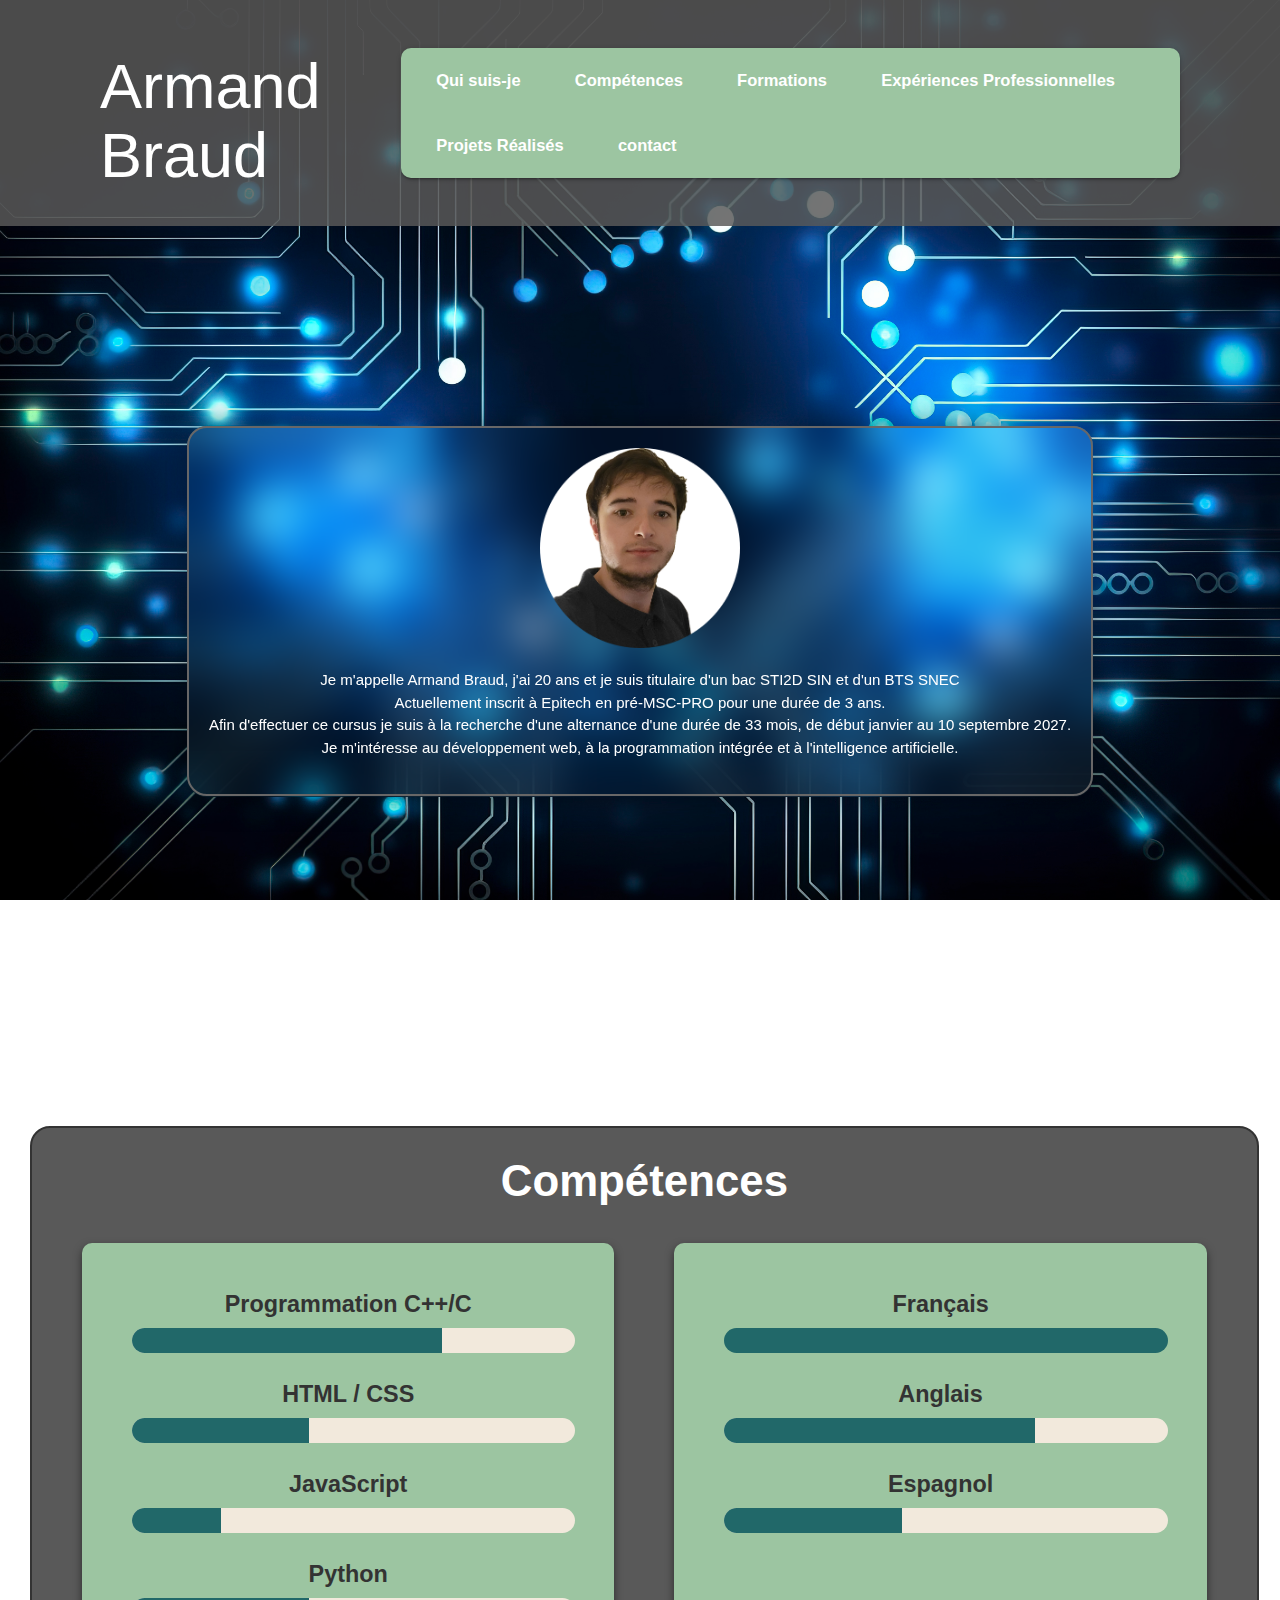
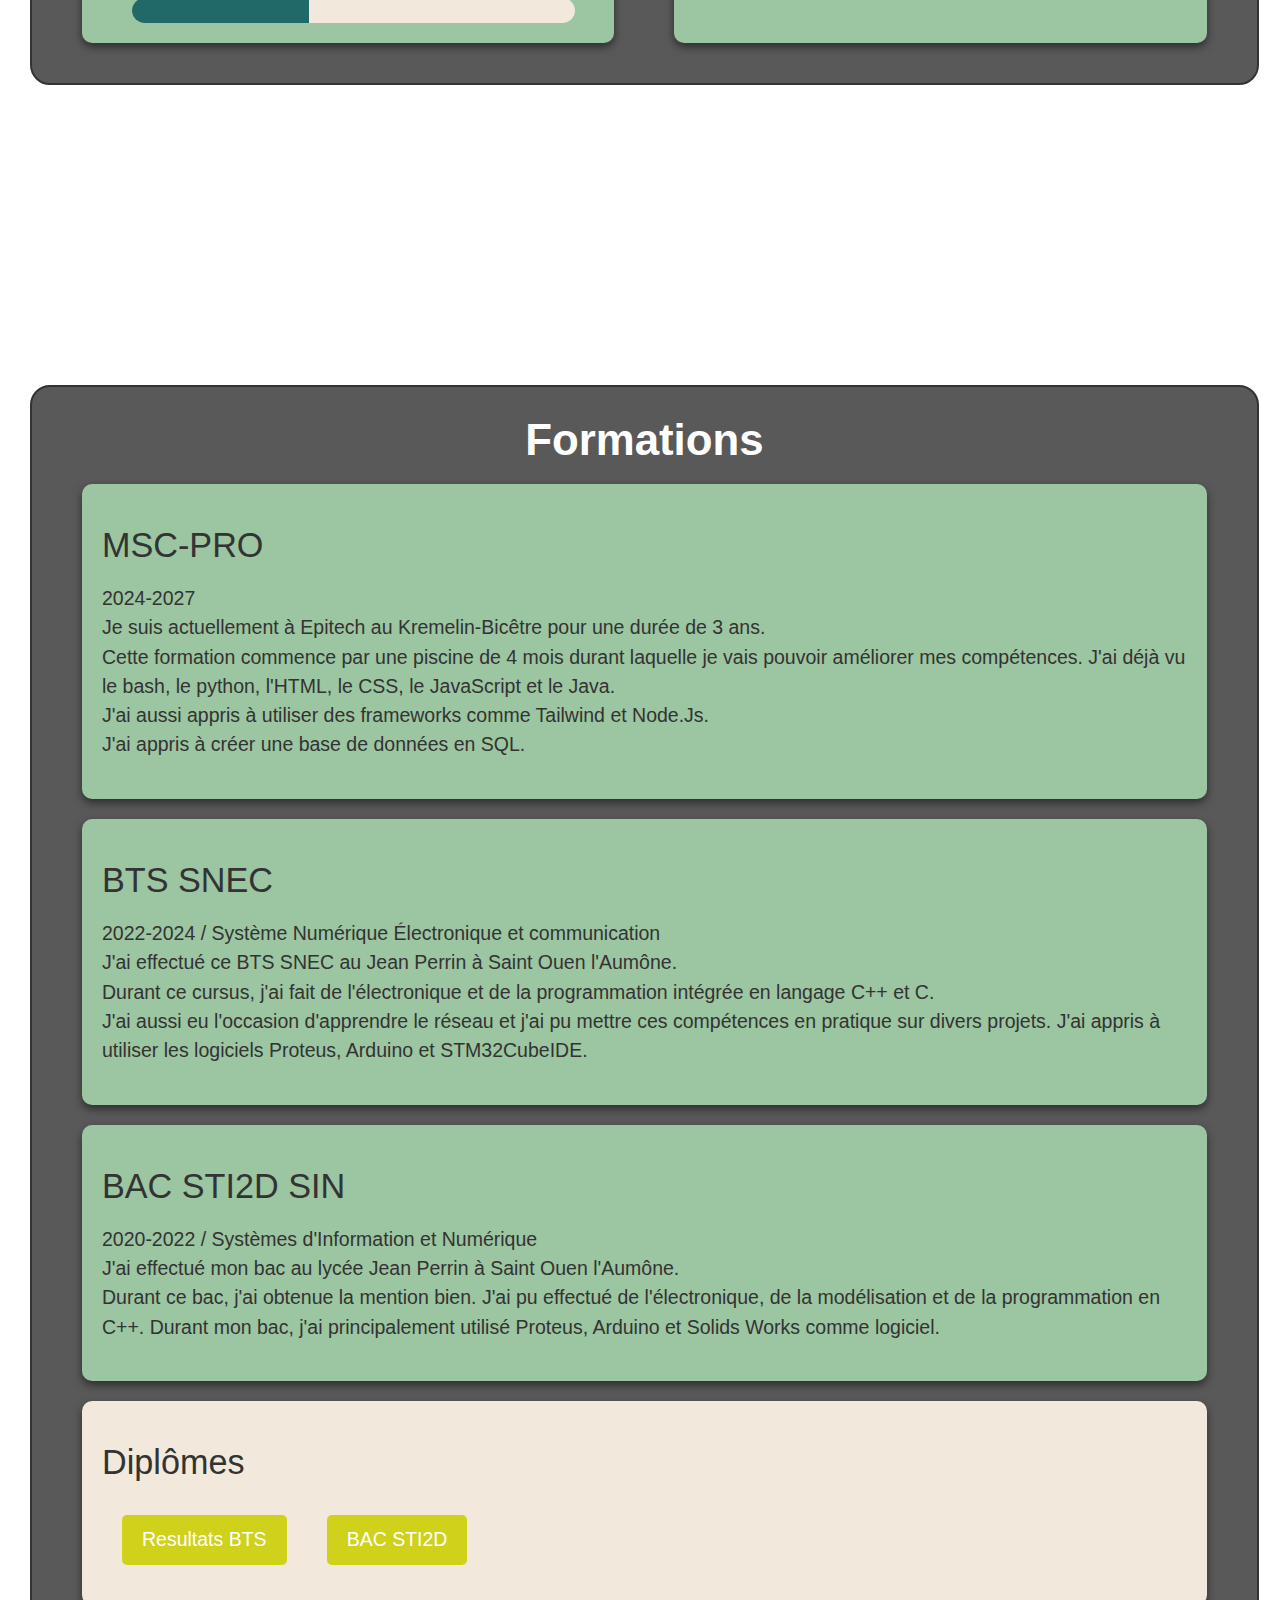
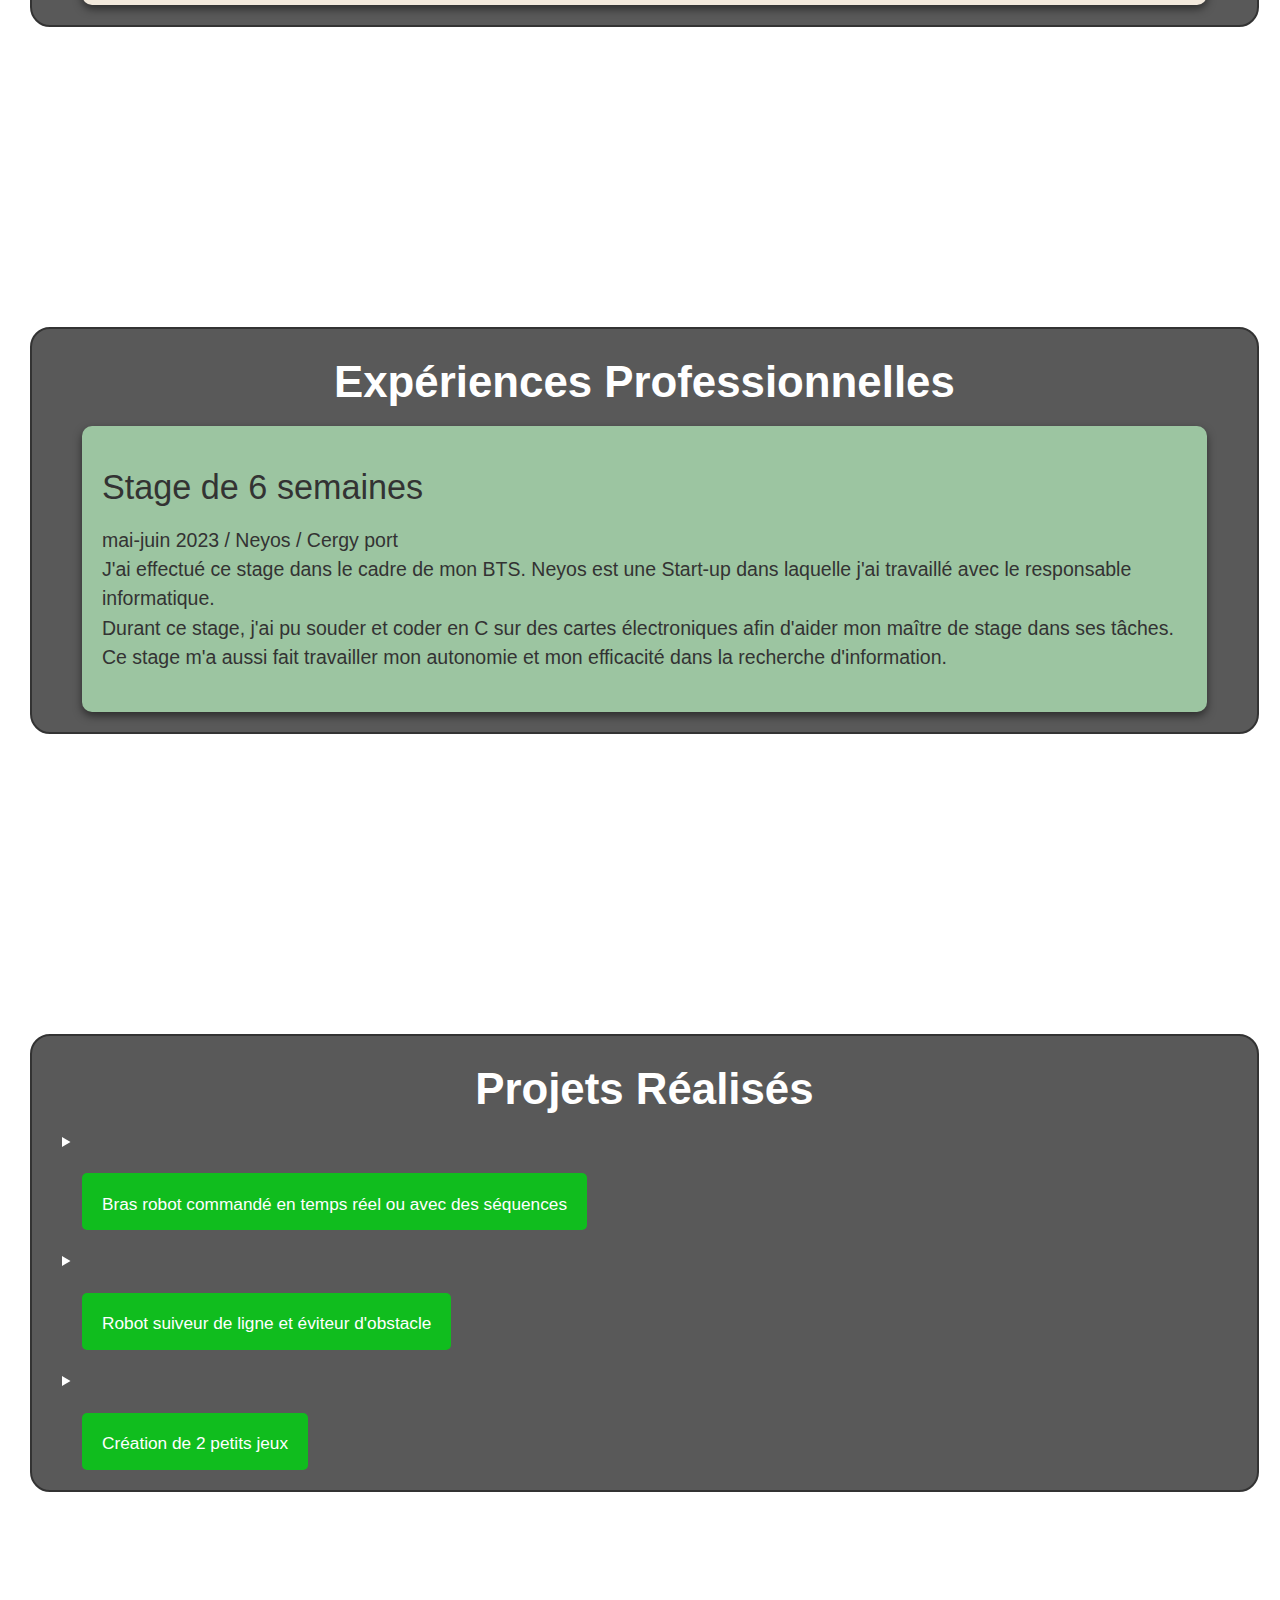
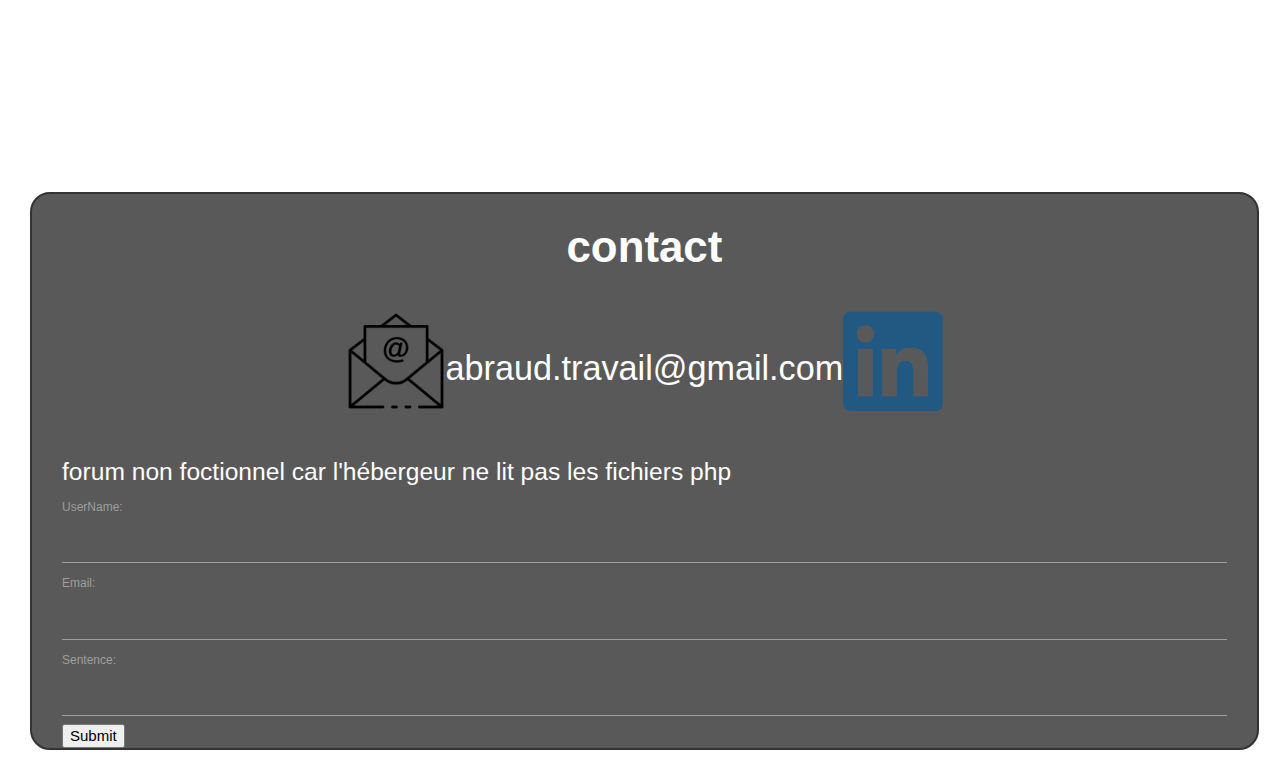
==== index.html @ 8d09377d "Update index.html" ====
<!DOCTYPE html>
<html lang="fr">

<head>
    <meta charset="UTF-8">
    <meta name="viewport" content="width=device-width, initial-scale=1.0">
    <title>Ma Page</title>
    <link rel="stylesheet" href="style.css">
    <!-- Inclure Materialize CSS dans le head -->
    <link rel="stylesheet" href="https://cdnjs.cloudflare.com/ajax/libs/materialize/1.0.0/css/materialize.min.css">
    <script src="https://code.jquery.com/jquery-3.6.0.min.js"></script>
</head>


<body>
    <input type="checkbox" id="trigger">

    <header>
        <div class="header-content">
            <h1 data-text="prénom" class="prenom">Armand Braud</h1>
            <nav class="navigation">
                <a href="#Qui-Suis-Je">Qui suis-je<span></span></a>
                <a href="#competences">Compétences<span></span></a>
                <a href="#formation">Formations<span></span></a>
                <a href="#experience">Expériences Professionnelles<span></span></a>
                <a href="#projets">Projets Réalisés<span></span></a>
                <a href="#Contact">contact<span></span></a>
            </nav>
        </div>
    </header>


    <section class="center">
        <div class="box center" id="Qui-Suis-Je">
            <img src="images/imageMoi.png" id="imageMoi" alt="Photo">
            <p>
                Je m'appelle Armand Braud, j'ai 20 ans et je suis titulaire d'un bac STI2D SIN et d'un BTS SNEC</br>
                Actuellement inscrit à Epitech en pré-MSC-PRO pour une durée de 3 ans.</br>
                Afin d'effectuer ce cursus je suis à la recherche d'une alternance d'une durée de 33 mois, de début janvier au 10 septembre 2027.</br>
                Je m'intéresse au développement web, à la programmation intégrée et à l'intelligence artificielle.</br>
            </p>
        </div>
    </section>
    <div class="box_comp">
        <h3 id="competences">Compétences</h3>
        <section class="skills-grid2">
            <div class="skill-item">
                <div class="skill">
                    <h3>Programmation C++/C</h3>
                    <div class="skill-bar">
                        <div class="skill-progress" style="width: 70%;"></div>
                    </div>
                </div>

                <div class="skill">
                    <h3>HTML / CSS</h3>
                    <div class="skill-bar">
                        <div class="skill-progress" style="width: 40%;"></div>
                    </div>
                </div>
                <div class="skill">
                    <h3>JavaScript</h3>
                    <div class="skill-bar">
                        <div class="skill-progress" style="width: 20%;"></div>
                    </div>
                </div>
                <div class="skill">
                    <h3>Python</h3>
                    <div class="skill-bar">
                        <div class="skill-progress" style="width: 40%;"></div>
                    </div>
                </div>
            </div>
            <div class="skill-item">
                <div class="skill">
                    <h3>Français</h3>
                    <div class="skill-bar">
                        <div class="skill-progress" style="width: 100%;"></div>
                    </div>
                </div>

                <div class="skill">
                    <h3>Anglais</h3>
                    <div class="skill-bar">
                        <div class="skill-progress" style="width: 70%;"></div>
                    </div>
                </div>
                <div class="skill">
                    <h3>Espagnol</h3>
                    <div class="skill-bar">
                        <div class="skill-progress" style="width: 40%;"></div>
                    </div>
                </div>
            </div>
        </section>

    </div>

    <section class="box_comp" id="formation">
        <h3>Formations</h3>
        <div class="skill-item">
            <h4>MSC-PRO</h4>
            <p>
                2024-2027<br>
                Je suis actuellement à Epitech au Kremelin-Bicêtre pour une durée de 3 ans.<br>
                Cette formation commence par une piscine de 4 mois durant laquelle je vais pouvoir améliorer mes
                compétences. J'ai déjà vu le bash, le python, l'HTML, le CSS, le JavaScript et le Java.<br>
                J'ai aussi appris à utiliser des frameworks comme Tailwind et Node.Js.<br>
                J'ai appris à créer une base de données en SQL.
            </p>

        </div>
        <div class="skill-item">
            <h4>BTS SNEC</h4>
            <p>
                2022-2024 / Système Numérique Électronique et communication<br>
                J'ai effectué ce BTS SNEC au Jean Perrin à Saint Ouen l'Aumône.<br>
                Durant ce cursus, j'ai fait de l'électronique et de la programmation intégrée en langage C++ et C.<br>
                J'ai aussi eu l'occasion d'apprendre le réseau et j'ai pu mettre ces compétences en pratique sur divers projets.
                J'ai appris à utiliser les logiciels Proteus, Arduino et STM32CubeIDE.
            </p>

        </div>
        <div class="skill-item">
            <h4>BAC STI2D SIN</h4>
            <p>
                2020-2022 / Systèmes d'Information et Numérique<br>
                J'ai effectué mon bac au lycée Jean Perrin à Saint Ouen l'Aumône.<br>
                Durant ce bac, j'ai obtenue la mention bien. J'ai pu effectué de l'électronique, de la modélisation et
                de la programmation en C++. Durant mon bac, j'ai principalement utilisé Proteus, Arduino et Solids Works
                comme logiciel.

        </div>
        <div class="diplomes">
            <h4>Diplômes</h4>
            <div class="dipl">
                <div class="bottom">
                    <a href="PDF/Resultats_BTS_SNEC.pdf" target="_blank" class="result-button">Resultats BTS</a>
                </div>
                <div class="bottom">
                    <a href="PDF/Bac_resultat.pdf" target="_blank" class="result-button">BAC STI2D</a>
                </div>
            </div>

        </div>


    </section> 

    <section class="box_comp" id="experience">
        <h3>Expériences Professionnelles</h3>
        <div class="skill-item">
            <h4>Stage de 6 semaines</h4>
            <p>
                mai-juin 2023 / Neyos / Cergy port<br>
                J'ai effectué ce stage dans le cadre de mon BTS. Neyos est une Start-up dans laquelle j'ai travaillé avec le responsable informatique.<br>
                Durant ce stage, j'ai pu souder et coder en C sur des cartes électroniques afin d'aider mon maître de stage dans ses tâches.<br>
                Ce stage m'a aussi fait travailler mon autonomie et mon efficacité dans la recherche d'information.
            </p>
        </div>
    </section>    
    <section class="box_comp" id="projets">
        <h3>Projets Réalisés</h3>
            <details>
                <summary><div class="bottom2"><a><h6>Bras robot commandé en temps réel ou avec des séquences</h6></a></div></summary>
                <div class="projet-item center">
                    <p>
                    <h4>Ce projet projets de groupe consiste à créer chacun sa carte électronique puis de les assembler afin de commander un bras robot</h4>
                    
                        76 Jours / Projet de Fin de BTS / Lycée jean perrin / BTS SNEC<br>
                        Ce projet m'a permis de travailler sur mon travail d'équipe, mon organisation mais aussi sur la manière de chercher des informations.<br>
                        Grâce à ce projet, j'ai pu mettre à l'épreuve et m'améliorer dans mes compétences techniques et théoriques comme l'électronique et la programmation. <br>
                        Ce projet a entièrement été codé en C++ sur une carte électronique de notre création.<br>
                        Réalisé ce bras robot m'a aussi permis d'améliorer mes compétences en relation client grâce à nos professeurs qui interprétaient le rôle de client et nous fournissaient de vraies contrainte ce qui a nécessité la création de multiples diagrammes SYSML. <br>
                    </p>
                    <div class="slider-container">
                        <div class="menu">
                            <label for="slide-dot-1"></label>
                            <label for="slide-dot-2"></label>
                            <label for="slide-dot-3"></label>
                            <label for="slide-dot-4"></label>
                            <label for="slide-dot-5"></label>
                        </div>
            
                        <input class="slide-input" id="slide-dot-1" type="radio" name="slides" checked>
                        <img class="slide-img" src="images/ProjetFinBTS/FaceCarte.png">
            
                        <input class="slide-input" id="slide-dot-2" type="radio" name="slides">
                        <img class="slide-img" src="images/ProjetFinBTS/PileCarte.png">
            
                        <input class="slide-input" id="slide-dot-3" type="radio" name="slides">
                        <img class="slide-img" src="images/ProjetFinBTS/Proteus.png">

                        <input class="slide-input" id="slide-dot-4" type="radio" name="slides">
                        <img class="slide-img" src="images/ProjetFinBTS/Typon.png">

                        <input class="slide-input" id="slide-dot-5" type="radio" name="slides">
                        <video class="slide-img" src="images/ProjetFinBTS/Test_Carte.mp4" controls muted></video>
            
                    </div>

                </div>
            </details>
            <details>
            <summary><div class="bottom2"><a><h6>Robot suiveur de ligne et éviteur d'obstacle</h6></a></div></summary>
            <div class="projet-item center">
                <p>
                    <h4>Ce projet consiste à gérer des moteurs, capteurs de luminosités et capteurs à ultrasons à deux afin de faire se déplacer un robot </h4>                  
                        4 semaines / Projet de STI2D / Lycée jean perrin / BAC STI2D<br>
                       Grâce à ce projet, j'ai appris à chercher des documentations techniques et j'ai pu développer mes compétences en langage C
                    </p>
                    <video src="images/ProjetLycée/projetSTI2D.mp4" controls muted></video>
            </div>
            </details>
            <details>
                <summary><div class="bottom2"><a><h6>Création de 2 petits jeux</h6></a></div></summary>
                <div class="projet-item center">
                    <p>Dans le cadre du projet fusion, activité optionnelle à laquelle je me suis inscrit pendant 2 années, j'ai créé 2 petits jeux avec des amis sur le moteur construct 3</p> 
                    <img src="images/ProjetFusion/Chimerique.png">
                    <img src="images/ProjetFusion/SlimeDungeon.png">
                </div>
            </details>
    </section>
    <section class="box_comp" id="contact">
        <h3>contact</h3>
        <div class="contact">
            <a href="mailto:abraud.travail@gmail.com" class="image-link">
                <img src="images/mail.png">
            </a>
            <h4>abraud.travail@gmail.com</h4>
            <a href="https://www.linkedin.com/in/armand-braud-5a8385273/?trk=opento_sprofile_goalscard" target="_blank"
                class="image-link">
                <img src="images/linkedin.png">
            </a>
        </div>
        <h5>forum non foctionnel car l'hébergeur ne lit pas les fichiers php</h5>
        <form action="index.html" method="post">
            <label>UserName: <input type="text" required /></label><br />
            <label>Email: <input type="email" required /></label><br />
            <label>Sentence: <input type="text" size="50" required /></label><br />
            <button type="submit">Submit</button>

            <div class="forum"></div>
        </form>
        <script>function postData(formattedFormData){
    
            fetch('index.php?page=MemberConnect',
                {
                    headers: {
                        'Accept': 'application/json',
                        'Content-Type': 'application/json'
                    },
                    method: 'POST',
                     
                    body: JSON.stringify(formattedFormData)
                }
            )
            .then(function(res) {
                if (res.ok) {
                  return res.json();
                }
                else{
                    console.error(res);
                }
              })
              .then(function(value) {
                  console.log(value);
              });
             
        }
        </script>
</body>
---- style.css ----
body {
    background-image: url("images/background.jpg");
    background-size: cover;
    background-position: center;
    background-attachment: fixed;
}   


header {
    color: #fff;
    width: 100%;
    height: auto;
    background-color: rgba(89, 89, 89, 0.841);
}

@media screen and (min-width: 1024px) {
    header {
        padding: 10px 100px;
    }

    .header-content {
        display: flex;
        align-items: center;
        width: 100%;
        justify-content: space-between;
    }
}

@media screen and (max-width: 1024px) {
    header {
        padding: 10px 5px;
        text-align: center;
    }

    .header-content {
        width: 100%;
        justify-content: space-between;
    }

}

.navigation {
    margin-left: auto;
    width: auto;
    background-color: #9CC5A1;
    border-radius: 10px;
    padding-right: 20px;
    height: auto;
}

.navigation a {
    position: relative;
    font-size: 1.1em;
    color: #fff;
    font-weight: 600;
    text-decoration: none;
    margin-left: 20px;
    padding: 6px 15px;
    transition: .5s;
    z-index: 2;
}

.navigation a:hover {
    color: #333;
}

.navigation a span {
    position: absolute;
    top: 0;
    left: 0;
    width: 100%;
    height: 100%;
    background: #fff;
    border-radius: 30px;
    z-index: -1;
    transform: scale(0);
    opacity: 0;
    transition: .5s;
}

.navigation a:hover span {
    transform: scale(1);
    opacity: 1;
}

#imageMoi {
    width: 200px;
    height: auto;
}

@media screen and (min-width: 727px) {

    .box {
        display: flex;
        border: 2px #686767 solid;
        padding: 20px;
        margin: 30px;
        margin-top: 200px;
        border-radius: 20px;
        width: auto;
        color: #fff;
        display: inline-block;
        backdrop-filter: blur(20px);
        box-shadow: 0 0 30px rgba(0, 0, 0, .5);
    }

    .box img {
        align-items: center;
        position: relative;
    }

    .box_comp {
        color: #fff;
        width: 96%;
        border: 2px #333 solid;
        margin: 30px;
        padding-left: 30px;
        padding-right: 30px;
        border-radius: 20px;
        background-color: #595959;
        margin-top: 300px;
    }

}

@media screen and (max-width: 727px) {
    .box {
        display: flex;
        border: 2px #686767 solid;
        padding: 20px;
        margin: 30px;
        border-radius: 20px;
        width: auto;
        color: #fff;
        display: inline-block;
        backdrop-filter: blur(20px);
        box-shadow: 0 0 30px rgba(0, 0, 0, .5);
    }

    .box img {
        align-items: center;
        justify-content: center;
    }

    .box_comp {
        color: #fff;
        width: 100%;
        border: 2px #333 solid;
        border-radius: 20px;
        background-color: #595959;
        margin-top: 300px;
    }

}




.box_comp h3 {
    justify-content: center;
    text-align: center;
    font-weight: bold;

}



.skill h3 {
    margin-bottom: 10px;
    font-size: 1.2em;
    color: #333;
    font-weight: bold;
}

.skill-bar {
    background: #F2E9DC;
    border-radius: 25px;
    overflow: hidden;
    height: 25px;
    width: 90%;
    margin-left: 30px;
    margin-right: 30px;
}

.skill-progress {
    height: 100%;
    background: #216869;
    width: 0;
    line-height: 25px;
    text-align: center;
    transition: width 1s ease-in-out;
}

@media screen and (min-width: 727px) {
    .skills-grid2 {
        display: grid;
        grid-template-columns: 1fr 1fr;
    }

}


.skills-grid2 {
    gap: 20px;
    margin-bottom: 20px;
}


.skill-item {
    background-color: #9CC5A1;
    color: #333;
    padding: 20px;
    border-radius: 10px;
    box-shadow: 0 4px 8px rgba(0, 0, 0, 0.5);
    margin: 20px;
    font-size: 1.3em;
}

@media screen and (max-width: 727) {
    .skills-grid {
        grid-template-columns: 1fr;
    }
}

.diplomes {
    background-color: #F2E9DC;
    color: #333;
    padding: 20px;
    border-radius: 10px;
    box-shadow: 0 4px 8px rgba(0, 0, 0, 0.5);
    margin: 20px;
    font-size: 1.3em;
}

.dipl {
    display: flex;
    flex-wrap: wrap;
}

.bottom a {
    display: inline-block;
    margin: 20px;
    padding: 10px 20px;
    background-color: #CFD11A;
    color: #fff;
    text-decoration: none;
    border-radius: 5px;
    transition: background-color 0.3s ease;
}

.bottom a:hover {
    background-color: #1e5ab6;
}

.bottom2 a {
    display: inline-block;
    margin: 20px;
    padding: 10px 20px;
    background-color: #10bd1e;
    color: #fff;
    text-decoration: none;
    border-radius: 5px;
    transition: background-color 0.3s ease;
}

.bottom2 a:hover {
    background-color: #093a13;
}

img {
    max-width: 100%;
}
@media screen and (max-width: 768px) {
    .skills-grid {
        grid-template-columns: 1fr;
    }
}

.slider-container {
    max-width: 800px;
    position: relative;
    margin: auto;
    height: 800px;
    overflow: hidden;
}
.menu {
    position: absolute;
    left: 0;
    z-index: 11;
    width: 100%;
    bottom: 0;
    text-align: center;
}
.menu label {
    cursor: pointer;
    display: inline-block;
    width: 10px;
    height: 10px;
    background: #ccc;
    border-radius: 50px;
    margin: 0 0.2em 1em;
}
.menu label:hover,.menu label:focus {
    background: #1c87c9;
}
.slide-input{
    opacity: 0;
}
.slide-img {    
    height: 80%;
    width: auto;
    position: absolute;
    top: 0;
    left: 100%;
    z-index: 10;
    transition: left 0s 0.75s;
}
[id^="slide"]:checked + .slide-img {
    left: 0;
    z-index: 100;
    transition: left 0.65s ease-out;
}


.projet-item {
    background-image: url("images/background1.png");
    background-size: cover;
    background-position: center;
    background-attachment: fixed;
    color: #333;
    padding: 20px;
    border-radius: 10px;
    box-shadow: 0 4px 8px rgba(0, 0, 0, 0.5);
    margin: 20px;
    font-size: 1.3em;
}
.projet-item p{
    color: #fff;
    margin-right: auto;
    background-color: #10bd1e;
    border-radius: 20px;
    padding: 5px;
}
.contact {
    align-items: center;
    justify-content: center;
    display: flex;
    padding: 20px;
    margin: 20px;
}
.contact img{
    width: 100px;
    height: 100px;
}
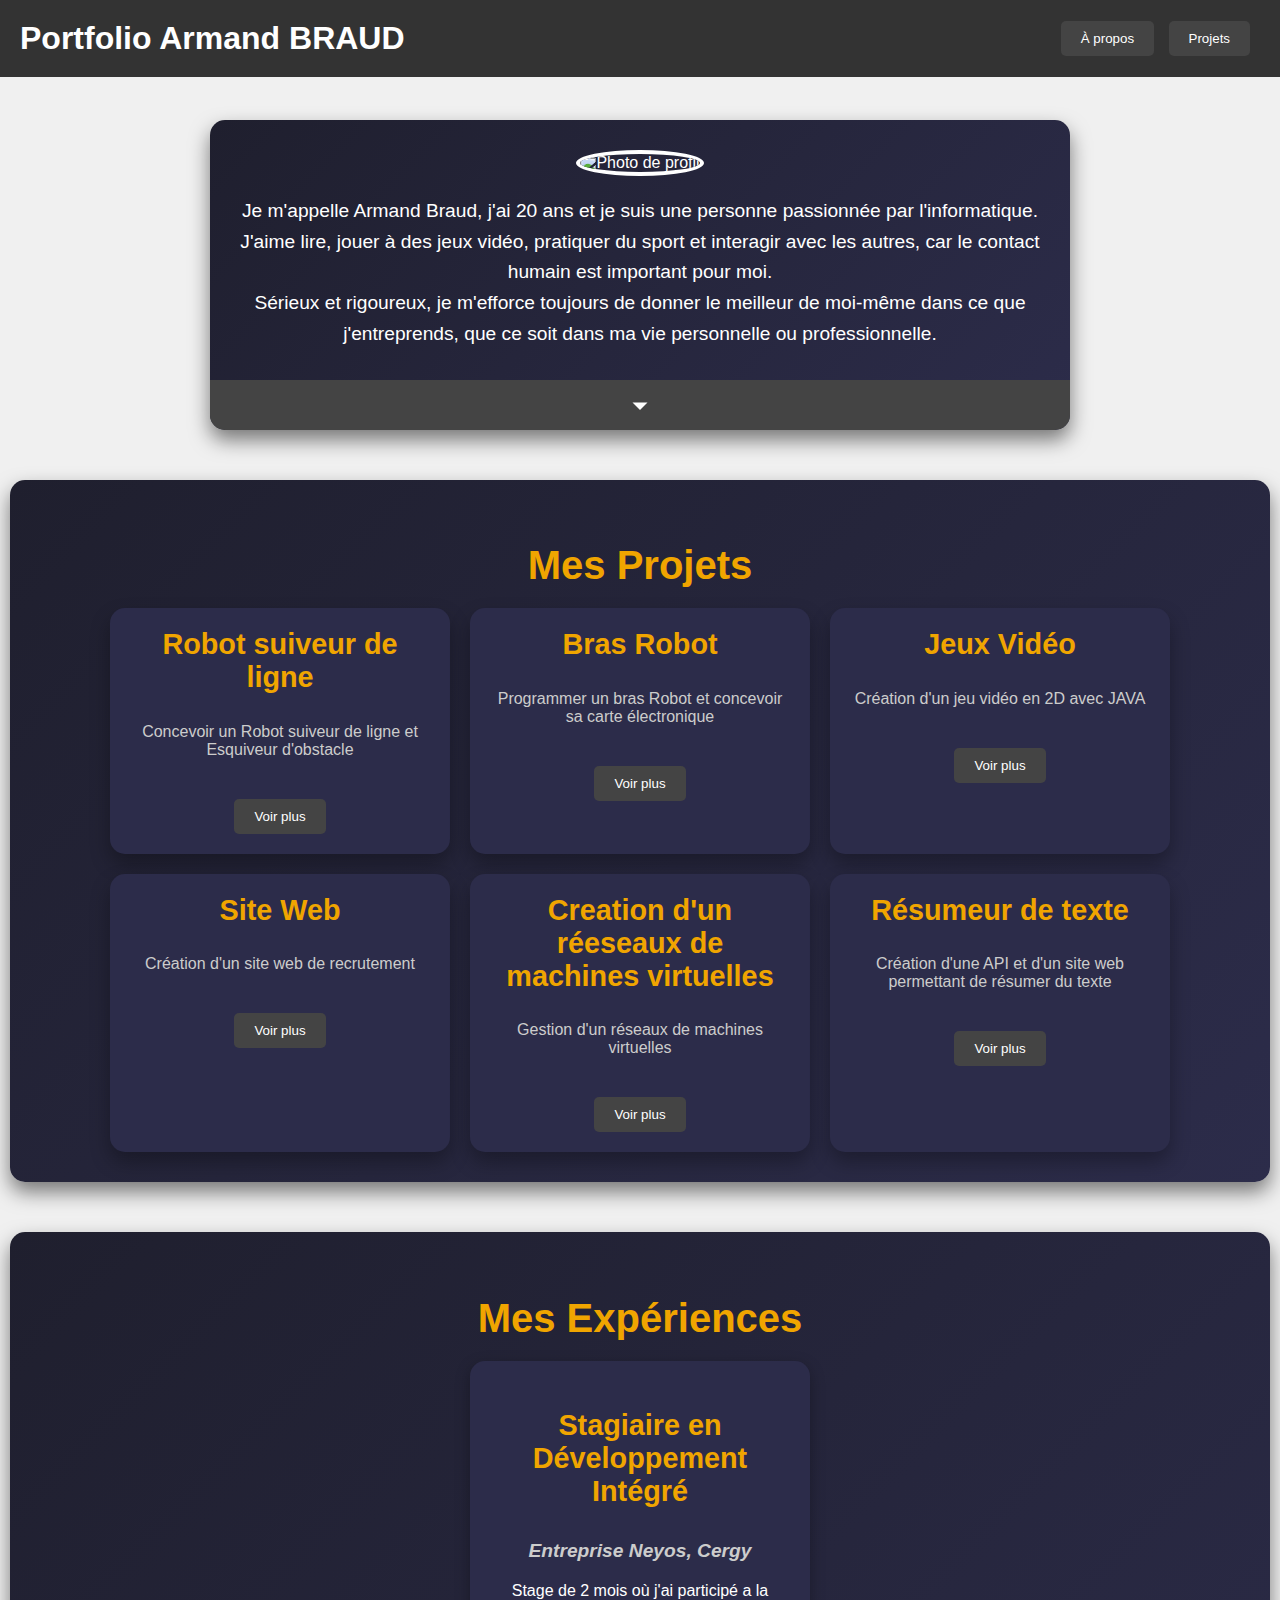
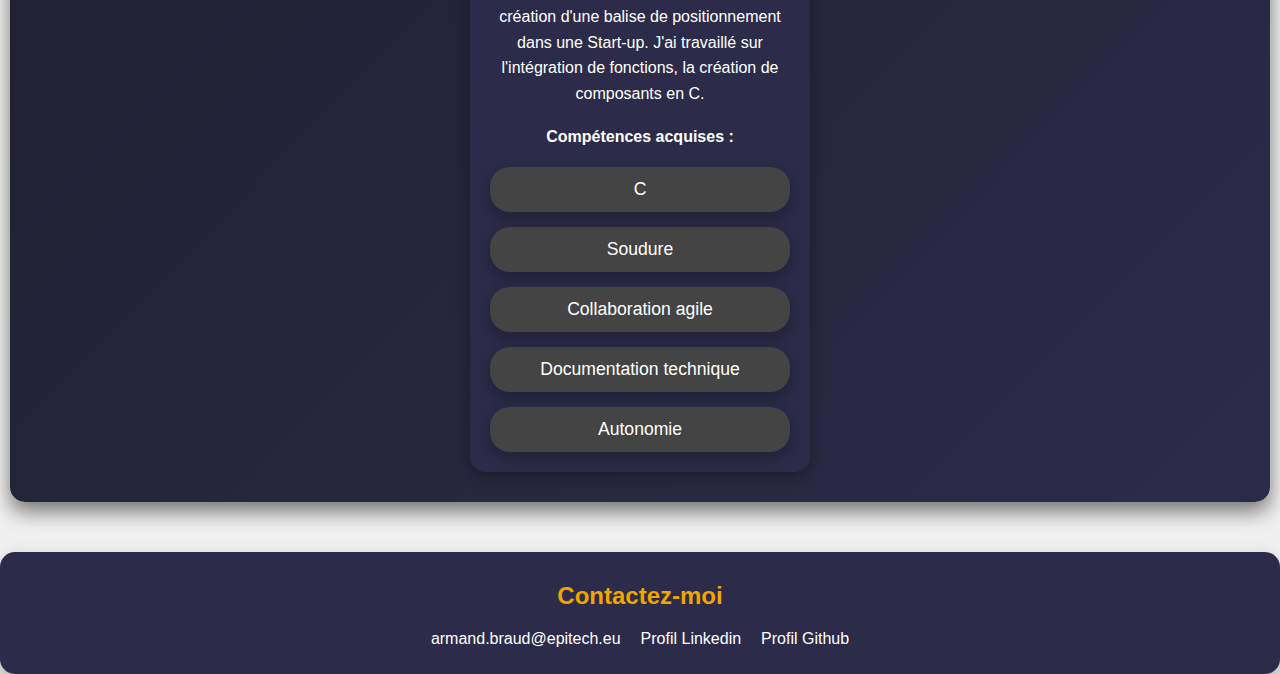
==== commit dbb015ac: "modif" ====
--- a/index.html
+++ b/index.html
@@ -4,269 +4,411 @@
 <head>
     <meta charset="UTF-8">
     <meta name="viewport" content="width=device-width, initial-scale=1.0">
-    <title>Ma Page</title>
+    <title>Mon Portfolio</title>
     <link rel="stylesheet" href="style.css">
-    <!-- Inclure Materialize CSS dans le head -->
-    <link rel="stylesheet" href="https://cdnjs.cloudflare.com/ajax/libs/materialize/1.0.0/css/materialize.min.css">
-    <script src="https://code.jquery.com/jquery-3.6.0.min.js"></script>
+    <script src="script.js"></script>
 </head>
 
-
 <body>
-    <input type="checkbox" id="trigger">
-
     <header>
-        <div class="header-content">
-            <h1 data-text="prénom" class="prenom">Armand Braud</h1>
-            <nav class="navigation">
-                <a href="#Qui-Suis-Je">Qui suis-je<span></span></a>
-                <a href="#competences">Compétences<span></span></a>
-                <a href="#formation">Formations<span></span></a>
-                <a href="#experience">Expériences Professionnelles<span></span></a>
-                <a href="#projets">Projets Réalisés<span></span></a>
-                <a href="#Contact">contact<span></span></a>
-            </nav>
+        <h1>Portfolio Armand BRAUD</h1>
+        <div class="buttonbar">
+            <button id="A_Propos">À propos</button>
+            <a href="#section-projets"><button id="Projets">Projets</button></a>
         </div>
     </header>
 
-
-    <section class="center">
-        <div class="box center" id="Qui-Suis-Je">
-            <img src="images/imageMoi.png" id="imageMoi" alt="Photo">
+    <!-- Section À propos -->
+    <section id="section-a-propos" class="A_Propos">
+        <div class="container">
+            <img src="Images/profil.png" alt="Photo de profil" class="profile-picture">
             <p>
-                Je m'appelle Armand Braud, j'ai 20 ans et je suis titulaire d'un bac STI2D SIN et d'un BTS SNEC</br>
-                Actuellement inscrit à Epitech en pré-MSC-PRO pour une durée de 3 ans.</br>
-                Afin d'effectuer ce cursus je suis à la recherche d'une alternance d'une durée de 33 mois, de début janvier au 10 septembre 2027.</br>
-                Je m'intéresse au développement web, à la programmation intégrée et à l'intelligence artificielle.</br>
+                Je m'appelle Armand Braud, j'ai 20 ans et je suis une personne passionnée par l'informatique. <br>
+                J'aime lire, jouer à des jeux vidéo, pratiquer du sport et interagir avec les autres, car le contact
+                humain est important pour moi. <br>
+                Sérieux et rigoureux, je m'efforce toujours de donner le meilleur de moi-même dans ce que j'entreprends,
+                que ce soit dans ma vie personnelle ou professionnelle.
             </p>
         </div>
+
+        <!-- Flèche pour dérouler les formations -->
+        <button class="arrow-button">
+            <!-- Flèche vers le bas -->
+            <svg class="arrow-icon" xmlns="http://www.w3.org/2000/svg" viewBox="0 0 24 24" width="24" height="24">
+                <path d="M12 16l-6-6h12z" />
+            </svg>
+        </button>
+
+        <!-- Section des formations (initialement cachée) -->
+        <!-- Section des formations -->
+        <div class="formations">
+            <div class="formation-item">
+                <h3>Bac STI2D SIN</h3>
+                <h5>Lycée Jean Perrin, Saint-Ouen-l'Aumône</h5>
+                <p>
+                    Lors de cette formation, j'ai découvert l'univers de l'informatique en me spécialisant dans les
+                    systèmes numériques.
+                    Ce cursus m'a initié aux bases de l'électronique, de la modélisation 3D, et à la programmation de
+                    cartes électroniques.
+                    J'ai également appris à analyser des documents techniques et à concevoir des projets en justifiant
+                    mes choix à l'aide de documents clairs et structurés.
+                </p>
+                <h4>Compétences acquises</h4>
+                <ul class="competences-list">
+                    <li>C++</li>
+                    <li>Python</li>
+                    <li>Diagrammes SYSML</li>
+                    <li>Électronique</li>
+                    <li>Modélisation 3D</li>
+                    <li>Autonomie</li>
+                    <li>Esprit d'équipe</li>
+                    <li>Communication</li>
+                </ul>
+            </div>
+            <div class="formation-item">
+                <h3>BTS SNEC</h3>
+                <h5>Lycée Jean Perrin, Saint-Ouen-l'Aumône</h5>
+                <p>
+                    Pendant ce BTS, j'ai approfondi mes compétences en informatique et en électronique. J'ai travaillé
+                    sur plusieurs projets d'équipe,
+                    me permettant de développer ma capacité à collaborer et à résoudre des problèmes complexes. J'ai
+                    également perfectionné mes connaissances en réseaux, adressage IP, et systèmes électroniques.
+                </p>
+                <h4>Compétences acquises</h4>
+                <ul class="competences-list">
+                    <li>C++</li>
+                    <li>HTML / CSS</li>
+                    <li>Adressage IP</li>
+                    <li>Réseau</li>
+                    <li>Diagrammes SYSML</li>
+                    <li>Électronique</li>
+                    <li>Travail d'équipe</li>
+                    <li>Autonomie</li>
+                </ul>
+            </div>
+            <div class="formation-item">
+                <h3>Pré-MSC</h3>
+                <h5>EPITECH, Kremlin-Bicêtre</h5>
+                <p>
+                    Actuellement en formation Pré-MSC, je travaille sur des projets pratiques en équipe qui m'exposent à
+                    de multiples langages
+                    de programmation et à des frameworks modernes. Cette formation m'aide à maîtriser les outils
+                    nécessaires pour développer
+                    des solutions complètes et innovantes.
+                </p>
+                <h4>Compétences acquises</h4>
+                <ul class="competences-list">
+                    <li>Python</li>
+                    <li>PHP</li>
+                    <li>HTML / CSS</li>
+                    <li>Tailwind</li>
+                    <li>JavaScript</li>
+                    <li>Node.js</li>
+                    <li>React</li>
+                    <li>Linux / Bash</li>
+                    <li>SQL</li>
+                    <li>Travail d'équipe</li>
+                    <li>Autonomie</li>
+                </ul>
+            </div>
+        </div>
+
     </section>
-    <div class="box_comp">
-        <h3 id="competences">Compétences</h3>
-        <section class="skills-grid2">
-            <div class="skill-item">
-                <div class="skill">
-                    <h3>Programmation C++/C</h3>
-                    <div class="skill-bar">
-                        <div class="skill-progress" style="width: 70%;"></div>
+
+
+    <script>
+        document.getElementById('A_Propos').addEventListener('click', function () {
+            const section = document.getElementById('section-a-propos');
+            const offset = -100; // Décalage en pixels (ajustez selon la hauteur du header)
+            const sectionPosition = section.getBoundingClientRect().top + window.scrollY + offset;
+
+            // Défilement fluide avec le décalage
+            window.scrollTo({
+                top: sectionPosition,
+                behavior: 'smooth'
+            });
+        });
+        // Fonction pour dérouler et afficher la section formations, avec changement de direction de la flèche
+        document.querySelector('.arrow-button').addEventListener('click', function () {
+            const formations = document.querySelector('.formations');
+            const arrowIcon = document.querySelector('.arrow-icon');
+
+            // Ajouter ou retirer la classe 'show' pour afficher ou masquer la section formations
+            formations.classList.toggle('show');
+
+            // Ajouter ou retirer la classe 'rotate' pour faire pivoter la flèche lors du clic
+            arrowIcon.classList.toggle('rotate'); // Tourne la flèche uniquement au clic
+        });
+    </script>
+    <!-- Section Projets -->
+    <section id="section-projets" class="Projets">
+        <h2>Mes Projets</h2>
+        <div class="projets-container">
+            <style>
+                ul {
+                    list-style-type: none;
+                    /* Supprime les points */
+                    padding: 0;
+                    /* Optionnel : enlève les indentations */
+                    margin: 0;
+                    /* Optionnel : enlève les marges */
+                }
+            </style>
+            <!-- Projet 1 -->
+            <div class="projet-card">
+                <h3>Robot suiveur de ligne</h3>
+                <p class="short-description">Concevoir un Robot suiveur de ligne et Esquiveur d'obstacle</p>
+                <div class="full-description">
+                    <p>
+                        Ce robot a été réalisé à 2 durant ma terminale STI2D, il consiste à choisir les capteurs
+                        approprie et à les coder en C++.
+                    </p>
+                    <h4>Compétences acquises</h4>
+                    <ul class="competences-list">
+                        <li>Arduino</li>
+                        <li>C++</li>
+                        <li>Recherche</li>
+                        <li>Câblage</li>
+                    </ul>
+                    <div class="slider" id="slider1">
+                        <div class="slider-container">
+                            <video class="slide" muted autoplay>
+                                <source src="Images/Projet1/1.mp4" type="video/mp4">
+                                Votre navigateur ne supporte pas la balise vidéo.
+                            </video>
+                        </div>
                     </div>
                 </div>
-
-                <div class="skill">
-                    <h3>HTML / CSS</h3>
-                    <div class="skill-bar">
-                        <div class="skill-progress" style="width: 40%;"></div>
+                <button class="toggle-button">Voir plus</button>
+            </div>
+
+            <!-- Projet 2 -->
+            <div class="projet-card">
+                <h3>Bras Robot</h3>
+                <p class="short-description">Programmer un bras Robot et concevoir sa carte électronique</p>
+                <div class="full-description">
+                    <p>
+                        Ce bras robot a été réalisé à 3 durant mon BTS SNEC. Ce projet m'a permis de confirmer mes
+                        compétences en programmation C++, électronique et en soudure, mais aussi d'apprendre a bien
+                        planifier et présenter un produit.
+                        Ce projet nous a fait concevoir 3 cartes électroniques qui communiquent entre elles afin de
+                        faire passer les ordres et les informations.
+                    </p>
+                    <h4>Compétences acquises</h4>
+                    <ul class="competences-list">
+                        <li>Arduino / C++</li>
+                        <li>Proteus</li>
+                        <li>Soudure</li>
+                        <li>Recherche</li>
+                        <li>Câblage</li>
+                        <li>SYSML</li>
+                        <li>GANTT</li>
+                    </ul>
+                    <div class="slider" id="slider2">
+                        <div class="slider-container">
+                            <video class="slide" muted autoplay>
+                                <source src="Images/Projet2/5.mp4" type="video/mp4">
+                                Votre navigateur ne supporte pas la balise vidéo.
+                            </video>
+                            <img src="Images/Projet2/1.png" alt="Image 1" class="slide">
+                            <img src="Images/Projet2/2.png" alt="Image 2" class="slide">
+                            <img src="Images/Projet2/3.png" alt="Image 3" class="slide">
+                            <img src="Images/Projet2/4.png" alt="Image 4" class="slide">
+                        </div>
+                        <button class="arrow left" onclick="prevSlide('slider2')">&#10094;</button>
+                        <button class="arrow right" onclick="nextSlide('slider2')">&#10095;</button>
                     </div>
-                </div>
-                <div class="skill">
-                    <h3>JavaScript</h3>
-                    <div class="skill-bar">
-                        <div class="skill-progress" style="width: 20%;"></div>
+                    <!-- passer d'une image a une autre avec des fleches (une vidéo au format portrait)-->
+                </div>
+                <button class="toggle-button">Voir plus</button>
+            </div>
+
+            <!-- Projet 3 -->
+            <div class="projet-card">
+                <h3>Jeux Vidéo</h3>
+                <p class="short-description">Création d'un jeu vidéo en 2D avec JAVA</p>
+                <div class="full-description">
+                    <p>
+                        Ce Jeux a été réalisé à 3 en 2 semaines à EPITECH. Ce projet m'a permit de m'améliorer en JAVA.
+                        <br>
+                        Pour ce projet nous avons réalisé un jeu de cartes en Tour par tours et nous avons prix des
+                        assets graphiques pour les animations.
+                    </p>
+                    <h4>Compétences acquises</h4>
+
+                    <ul class="competences-list">
+                        <li>JAVA</li>
+                        <li>GIT</li>
+                        <li>LibGDX</li>
+                    </ul>
+                    <div class="slider" id="slider3">
+                        <div class="slider-container">
+                            <img src="Images/Projet3/1.png" alt="Image 1" class="slide">
+                            <img src="Images/Projet3/2.png" alt="Image 2" class="slide">
+                            <img src="Images/Projet3/3.png" alt="Image 3" class="slide">
+                        </div>
+                        <button class="arrow left" onclick="prevSlide('slider3')">&#10094;</button>
+                        <button class="arrow right" onclick="nextSlide('slider3')">&#10095;</button>
                     </div>
-                </div>
-                <div class="skill">
-                    <h3>Python</h3>
-                    <div class="skill-bar">
-                        <div class="skill-progress" style="width: 40%;"></div>
+                    <!-- passer d'une image a une autre avec des fleches -->
+                </div>
+                <button class="toggle-button">Voir plus</button>
+            </div>
+
+            <!-- Projet 4 -->
+            <div class="projet-card">
+                <h3>Site Web</h3>
+                <p class="short-description">Création d'un site web de recrutement</p>
+                <div class="full-description">
+                    <p>
+                        Ce projet a été réalisé à 3 en 2 semaines à EPITECH. Ce projet m'a permis de m'améliorer en
+                        HTML/CSS/JavaScript.
+                        À travers ce projet, j'ai pu apprendre à utiliser des bases de données SQL et à utiliser du
+                        REACT.
+                    </p>
+                    <h4>Compétences acquises</h4>
+                    <ul class="competences-list">
+                        <li>PostgreSQL</li>
+                        <li>REACT</li>
+                        <li>Node.JS</li>
+                        <li>HTML/CSS</li>
+                    </ul>
+                </div>
+                <button class="toggle-button">Voir plus</button>
+            </div>
+
+            <!-- Projet 5 -->
+            <div class="projet-card">
+                <h3>Creation d'un réeseaux de machines virtuelles</h3>
+                <p class="short-description">Gestion d'un réseaux de machines virtuelles</p>
+                <div class="full-description">
+                    <p>
+                        Ce projet a été réalisé à 3 en 2 semaines à EPITECH. Ce projet consistait à créer un serveur web
+                        sur un réseau de machines virtuelles en gérants les droits.
+                        Nous avons créé une VM (Virtual Machine) pour fournir la connexion internet au réseau et gérer
+                        les droits d'accès.
+                        La deuxième a pour fonction d'héberger le serveur web avec sa base de données.
+                        Nous en avons créé 2 autres afin de simuler une connexion Client et Administrateur pour vérifier
+                        que les droits étaient correctement assignés.
+                    </p>
+                    <h4>Compétences acquises</h4>
+                    <ul class="competences-list">
+                        <li>VirtualBOX</li>
+                        <li>FreeDSB</li>
+                        <li>OpenDSB</li>
+                        <li>Linux</li>
+                        <li>SSH</li>
+                        <li>BASH</li>
+                        <li>GIT</li>
+                        <li>Adressage IP</li>
+                        <li>SQL</li>
+                        <li>PHP</li>
+                    </ul>
+                    <!-- passer d'une image a une autre avec des fleches -->
+                    <div class="slider" id="slider5">
+                        <div class="slider-container">
+                            <img src="Images/Projet5/1.png" alt="Image 1" class="slide">
+                            <img src="Images/Projet5/2.png" alt="Image 2" class="slide">
+                        </div>
+                        <button class="arrow left" onclick="prevSlide('slider5')">&#10094;</button>
+                        <button class="arrow right" onclick="nextSlide('slider5')">&#10095;</button>
                     </div>
                 </div>
-            </div>
-            <div class="skill-item">
-                <div class="skill">
-                    <h3>Français</h3>
-                    <div class="skill-bar">
-                        <div class="skill-progress" style="width: 100%;"></div>
+                <button class="toggle-button">Voir plus</button>
+            </div>
+            <!-- Projet 6 -->
+            <div class="projet-card">
+                <h3>Résumeur de texte</h3>
+                <p class="short-description">Création d'une API et d'un site web permettant de résumer du texte</p>
+
+                <div class="full-description">
+                    <p>
+                        C'est un projet personnel que j'ai réalisé afin de m'entraîner à gérer une API et à utiliser
+                        Python pour le traitement du langage naturel.
+                    </p>
+
+                    <h4>Compétences acquises</h4>
+                    <ul class="competences-list">
+                        <li>Python</li>
+                        <li>Flask (Flask-CORS)</li>
+                        <li>NLP</li>
+                        <li>Hugging Face Transformers</li>
+                        <li>Requêtes HTTP (POST, GET)</li>
+                        <li>Frontend (HTML, CSS, JavaScript)</li>
+                        <li>React</li>
+                        <li>Gestion d'API</li>
+                    </ul>
+
+                    <!-- Section avec l'image PNG -->
+                    <div class="slider" id="slider1">
+                        <div class="slider-container">
+                            <img src="Images/Projet6/1.png" alt="Image description" class="slide">
+                        </div>
                     </div>
                 </div>
 
-                <div class="skill">
-                    <h3>Anglais</h3>
-                    <div class="skill-bar">
-                        <div class="skill-progress" style="width: 70%;"></div>
-                    </div>
-                </div>
-                <div class="skill">
-                    <h3>Espagnol</h3>
-                    <div class="skill-bar">
-                        <div class="skill-progress" style="width: 40%;"></div>
-                    </div>
-                </div>
-            </div>
-        </section>
-
-    </div>
-
-    <section class="box_comp" id="formation">
-        <h3>Formations</h3>
-        <div class="skill-item">
-            <h4>MSC-PRO</h4>
-            <p>
-                2024-2027<br>
-                Je suis actuellement à Epitech au Kremelin-Bicêtre pour une durée de 3 ans.<br>
-                Cette formation commence par une piscine de 4 mois durant laquelle je vais pouvoir améliorer mes
-                compétences. J'ai déjà vu le bash, le python, l'HTML, le CSS, le JavaScript et le Java.<br>
-                J'ai aussi appris à utiliser des frameworks comme Tailwind et Node.Js.<br>
-                J'ai appris à créer une base de données en SQL.
-            </p>
+                <!-- Bouton pour afficher plus ou moins de contenu -->
+                <button class="toggle-button">Voir plus</button>
+            </div>
 
         </div>
-        <div class="skill-item">
-            <h4>BTS SNEC</h4>
-            <p>
-                2022-2024 / Système Numérique Électronique et communication<br>
-                J'ai effectué ce BTS SNEC au Jean Perrin à Saint Ouen l'Aumône.<br>
-                Durant ce cursus, j'ai fait de l'électronique et de la programmation intégrée en langage C++ et C.<br>
-                J'ai aussi eu l'occasion d'apprendre le réseau et j'ai pu mettre ces compétences en pratique sur divers projets.
-                J'ai appris à utiliser les logiciels Proteus, Arduino et STM32CubeIDE.
-            </p>
-
+    </section>
+    <!-- Section Expériences -->
+    <section id="section-experiences" class="Experiences">
+        <h2>Mes Expériences</h2>
+        <div class="experiences-container">
+            <!-- Expérience 1 -->
+            <div class="experience-card">
+                <h3>Stagiaire en Développement Intégré</h3>
+                <h5>Entreprise Neyos, Cergy</h5>
+                <p>
+                    Stage de 2 mois où j'ai participé a la création d'une balise de positionnement dans une Start-up.
+                    J'ai travaillé sur l'intégration de fonctions, la création de composants en C.
+                </p>
+                <h4>Compétences acquises :</h4>
+                <ul class="competences-list">
+                    <li>C</li>
+                    <li>Soudure</li>
+                    <li>Collaboration agile</li>
+                    <li>Documentation technique</li>
+                    <li>Autonomie</li>
+                </ul>
+            </div>
         </div>
-        <div class="skill-item">
-            <h4>BAC STI2D SIN</h4>
-            <p>
-                2020-2022 / Systèmes d'Information et Numérique<br>
-                J'ai effectué mon bac au lycée Jean Perrin à Saint Ouen l'Aumône.<br>
-                Durant ce bac, j'ai obtenue la mention bien. J'ai pu effectué de l'électronique, de la modélisation et
-                de la programmation en C++. Durant mon bac, j'ai principalement utilisé Proteus, Arduino et Solids Works
-                comme logiciel.
-
-        </div>
-        <div class="diplomes">
-            <h4>Diplômes</h4>
-            <div class="dipl">
-                <div class="bottom">
-                    <a href="PDF/Resultats_BTS_SNEC.pdf" target="_blank" class="result-button">Resultats BTS</a>
-                </div>
-                <div class="bottom">
-                    <a href="PDF/Bac_resultat.pdf" target="_blank" class="result-button">BAC STI2D</a>
-                </div>
-            </div>
-
-        </div>
-
-
-    </section> 
-
-    <section class="box_comp" id="experience">
-        <h3>Expériences Professionnelles</h3>
-        <div class="skill-item">
-            <h4>Stage de 6 semaines</h4>
-            <p>
-                mai-juin 2023 / Neyos / Cergy port<br>
-                J'ai effectué ce stage dans le cadre de mon BTS. Neyos est une Start-up dans laquelle j'ai travaillé avec le responsable informatique.<br>
-                Durant ce stage, j'ai pu souder et coder en C sur des cartes électroniques afin d'aider mon maître de stage dans ses tâches.<br>
-                Ce stage m'a aussi fait travailler mon autonomie et mon efficacité dans la recherche d'information.
-            </p>
-        </div>
-    </section>    
-    <section class="box_comp" id="projets">
-        <h3>Projets Réalisés</h3>
-            <details>
-                <summary><div class="bottom2"><a><h6>Bras robot commandé en temps réel ou avec des séquences</h6></a></div></summary>
-                <div class="projet-item center">
-                    <p>
-                    <h4>Ce projet projets de groupe consiste à créer chacun sa carte électronique puis de les assembler afin de commander un bras robot</h4>
-                    
-                        76 Jours / Projet de Fin de BTS / Lycée jean perrin / BTS SNEC<br>
-                        Ce projet m'a permis de travailler sur mon travail d'équipe, mon organisation mais aussi sur la manière de chercher des informations.<br>
-                        Grâce à ce projet, j'ai pu mettre à l'épreuve et m'améliorer dans mes compétences techniques et théoriques comme l'électronique et la programmation. <br>
-                        Ce projet a entièrement été codé en C++ sur une carte électronique de notre création.<br>
-                        Réalisé ce bras robot m'a aussi permis d'améliorer mes compétences en relation client grâce à nos professeurs qui interprétaient le rôle de client et nous fournissaient de vraies contrainte ce qui a nécessité la création de multiples diagrammes SYSML. <br>
-                    </p>
-                    <div class="slider-container">
-                        <div class="menu">
-                            <label for="slide-dot-1"></label>
-                            <label for="slide-dot-2"></label>
-                            <label for="slide-dot-3"></label>
-                            <label for="slide-dot-4"></label>
-                            <label for="slide-dot-5"></label>
-                        </div>
-            
-                        <input class="slide-input" id="slide-dot-1" type="radio" name="slides" checked>
-                        <img class="slide-img" src="images/ProjetFinBTS/FaceCarte.png">
-            
-                        <input class="slide-input" id="slide-dot-2" type="radio" name="slides">
-                        <img class="slide-img" src="images/ProjetFinBTS/PileCarte.png">
-            
-                        <input class="slide-input" id="slide-dot-3" type="radio" name="slides">
-                        <img class="slide-img" src="images/ProjetFinBTS/Proteus.png">
-
-                        <input class="slide-input" id="slide-dot-4" type="radio" name="slides">
-                        <img class="slide-img" src="images/ProjetFinBTS/Typon.png">
-
-                        <input class="slide-input" id="slide-dot-5" type="radio" name="slides">
-                        <video class="slide-img" src="images/ProjetFinBTS/Test_Carte.mp4" controls muted></video>
-            
-                    </div>
-
-                </div>
-            </details>
-            <details>
-            <summary><div class="bottom2"><a><h6>Robot suiveur de ligne et éviteur d'obstacle</h6></a></div></summary>
-            <div class="projet-item center">
-                <p>
-                    <h4>Ce projet consiste à gérer des moteurs, capteurs de luminosités et capteurs à ultrasons à deux afin de faire se déplacer un robot </h4>                  
-                        4 semaines / Projet de STI2D / Lycée jean perrin / BAC STI2D<br>
-                       Grâce à ce projet, j'ai appris à chercher des documentations techniques et j'ai pu développer mes compétences en langage C
-                    </p>
-                    <video src="images/ProjetLycée/projetSTI2D.mp4" controls muted></video>
-            </div>
-            </details>
-            <details>
-                <summary><div class="bottom2"><a><h6>Création de 2 petits jeux</h6></a></div></summary>
-                <div class="projet-item center">
-                    <p>Dans le cadre du projet fusion, activité optionnelle à laquelle je me suis inscrit pendant 2 années, j'ai créé 2 petits jeux avec des amis sur le moteur construct 3</p> 
-                    <img src="images/ProjetFusion/Chimerique.png">
-                    <img src="images/ProjetFusion/SlimeDungeon.png">
-                </div>
-            </details>
     </section>
-    <section class="box_comp" id="contact">
-        <h3>contact</h3>
-        <div class="contact">
-            <a href="mailto:abraud.travail@gmail.com" class="image-link">
-                <img src="images/mail.png">
-            </a>
-            <h4>abraud.travail@gmail.com</h4>
-            <a href="https://www.linkedin.com/in/armand-braud-5a8385273/?trk=opento_sprofile_goalscard" target="_blank"
-                class="image-link">
-                <img src="images/linkedin.png">
-            </a>
-        </div>
-        <h5>forum non foctionnel car l'hébergeur ne lit pas les fichiers php</h5>
-        <form action="index.html" method="post">
-            <label>UserName: <input type="text" required /></label><br />
-            <label>Email: <input type="email" required /></label><br />
-            <label>Sentence: <input type="text" size="50" required /></label><br />
-            <button type="submit">Submit</button>
-
-            <div class="forum"></div>
-        </form>
-        <script>function postData(formattedFormData){
-    
-            fetch('index.php?page=MemberConnect',
-                {
-                    headers: {
-                        'Accept': 'application/json',
-                        'Content-Type': 'application/json'
-                    },
-                    method: 'POST',
-                     
-                    body: JSON.stringify(formattedFormData)
-                }
-            )
-            .then(function(res) {
-                if (res.ok) {
-                  return res.json();
-                }
-                else{
-                    console.error(res);
-                }
-              })
-              .then(function(value) {
-                  console.log(value);
-              });
-             
-        }
+
+    <!-- Section Contact -->
+    <section id="section-contact" class="Contact">
+        <h2>Contactez-moi</h2>
+        <p class="contact-links">
+            <span>armand.braud@epitech.eu</span>
+            <span><a href="https://www.linkedin.com/in/armand-braud/" target="_blank">Profil Linkedin</a></span>
+            <span><a href="https://github.com/ArmandBRAUD" target="_blank">Profil Github</a></span>
+        </p>
+        <script>
+            const projectCards = document.querySelectorAll('.projet-card'); // Corriger le sélecteur pour les projets
+
+            projectCards.forEach(card => {
+                const toggleButton = card.querySelector('.toggle-button'); // Bouton spécifique à la carte
+                toggleButton.addEventListener('click', () => {
+                    const isExpanded = card.classList.contains('expanded'); // Vérifie si la carte est agrandie
+
+                    // Réinitialiser toutes les cartes et remettre les boutons à "Voir plus"
+                    projectCards.forEach(c => {
+                        c.classList.remove('expanded');
+                        c.querySelector('.toggle-button').innerText = 'Voir plus';
+                    });
+
+                    // Si la carte n'était pas déjà agrandie, l'agrandir et changer le texte du bouton
+                    if (!isExpanded) {
+                        card.classList.add('expanded');
+                        toggleButton.innerText = 'Voir moins'; // Mettre le texte à "Voir moins"
+                    }
+                });
+            });
+
         </script>
+
 </body>
+
+</html>--- a/style.css
+++ b/style.css
@@ -1,356 +1,538 @@
+/* Général : HTML et Body */
+html, body {
+    height: 100%; /* Assure que l'HTML et le body prennent toute la hauteur de l'écran */
+    margin: 0; /* Supprime les marges par défaut */
+    padding: 0; /* Supprime les espacements internes */
+}
+
+/* Arrière-plan */
 body {
-    background-image: url("images/background.jpg");
-    background-size: cover;
-    background-position: center;
-    background-attachment: fixed;
-}   
-
-
+    background-color: #f0f0f0; /* Couleur de secours si l'image ne charge pas */
+    background-image: url('Images/background.jpg'); /* Chemin vers l'image */
+    background-size: cover; /* L'image couvre tout l'écran */
+    background-position: center; /* Centrage de l'image */
+    background-repeat: no-repeat; /* Pas de répétition */
+    background-attachment: fixed; /* Fixe l'arrière-plan */
+}
+
+/* Style général pour le header */
 header {
-    color: #fff;
-    width: 100%;
-    height: auto;
-    background-color: rgba(89, 89, 89, 0.841);
-}
-
-@media screen and (min-width: 1024px) {
+    background-color: #333; /* Couleur sombre pour le header */
+    color: white; /* Texte en blanc */
+    padding: 20px; /* Espacement interne */
+    display: flex; /* Flexbox pour aligner le contenu */
+    justify-content: space-between; /* Espacement entre l'image et les boutons */
+    align-items: center; /* Alignement vertical */
+    text-align: center; /* Centrer le contenu */
+    position: fixed; /* Fixe le header en haut de la page */
+    top: 0; /* Place le header en haut */
+    left: 0; /* Aligne le header à gauche */
+    width: 100%; /* Largeur à 100% */
+    z-index: 1000; /* Permet de superposer le header au-dessus du contenu */
+}
+
+/* Style pour l'image du profil */
+header img {
+    height: 60px; /* Ajuste la taille de l'image */
+    border-radius: 50%; /* Cercle si l'image est carrée */
+}
+
+/* Style pour la barre de boutons */
+.buttonbar button {
+    background-color: #444; /* Couleur sombre pour les boutons */
+    color: white; /* Couleur du texte */
+    border: none; /* Pas de bordure */
+    padding: 10px 20px; /* Espacement interne */
+    margin-left: 10px; /* Espacement entre les boutons */
+    border-radius: 5px; /* Coins arrondis */
+    cursor: pointer; /* Curseur de la main */
+    transition: background-color 0.3s, transform 0.3s; /* Transition pour les animations */
+}
+
+/* Animation au survol */
+.buttonbar button:hover {
+    background-color: #555; /* Change la couleur de fond au survol */
+    transform: scale(1.1); /* Légère augmentation de taille */
+}
+
+/* Optionnel : pour les écrans plus petits */
+@media (max-width: 600px) {
     header {
-        padding: 10px 100px;
+        flex-direction: column; /* Empile les éléments verticalement */
     }
 
-    .header-content {
-        display: flex;
-        align-items: center;
-        width: 100%;
-        justify-content: space-between;
+    .buttonbar {
+        margin-top: 10px; /* Espacement au-dessus des boutons */
     }
 }
 
-@media screen and (max-width: 1024px) {
-    header {
-        padding: 10px 5px;
-        text-align: center;
-    }
-
-    .header-content {
-        width: 100%;
-        justify-content: space-between;
-    }
-
-}
-
-.navigation {
-    margin-left: auto;
-    width: auto;
-    background-color: #9CC5A1;
-    border-radius: 10px;
-    padding-right: 20px;
-    height: auto;
-}
-
-.navigation a {
-    position: relative;
+/* Style pour le texte du titre */
+header h1 {
+    font-size: 2em; /* Taille du texte */
+    color: white; /* Couleur du texte */
+    margin: 0; /* Pas d'espace au-dessus/en-dessous */
+    padding: 0; /* Pas de padding */
+    font-weight: bold; /* Texte en gras */
+}
+
+/* Ajustement pour centrer le texte et les boutons */
+header {
+    text-align: center; /* Centrer le contenu */
+}
+
+.buttonbar {
+    margin-right: 50px; /* Espacement entre le titre et les boutons */
+}
+
+/* Style de la section À propos */
+.A_Propos {
+    background: linear-gradient(135deg, #1f1f2e, #2c2c4a); /* Dégradé de fond */
+    color: white; /* Couleur du texte */
+    border-radius: 15px; /* Coins arrondis */
+    padding: 30px; /* Espacement interne */
+    margin: 50px auto; /* Espacement externe centré */
+    max-width: 800px; /* Largeur maximale de la section */
+    box-shadow: 0 10px 20px rgba(0, 0, 0, 0.5); /* Ombre portée */
+    text-align: center; /* Texte centré */
+    position: relative; /* Nécessaire pour positionner la flèche à l'intérieur */
+    padding-bottom: 80px; /* Ajoute de l'espace en bas pour la flèche */
+    margin-top: 120px; /* Ajout d'une marge pour laisser de l'espace sous le header */
+}
+
+/* Style de l'image de profil */
+.profile-picture {
+    width: 150px; /* Taille de l'image */
+    height: 150px; /* Taille de l'image */
+    border-radius: 50%; /* Forme ronde */
+    margin-bottom: 20px; /* Espacement sous l'image */
+    border: 4px solid white; /* Bordure blanche */
+}
+
+/* Style du texte */
+.A_Propos p {
+    font-size: 1.2em; /* Taille de texte légèrement augmentée */
+    line-height: 1.6; /* Hauteur de ligne pour une meilleure lisibilité */
+    margin: 0; /* Supprime les marges par défaut */
+}
+
+/* Section des formations */
+/* Style pour les formations */
+.formations {
+    margin-top: 30px;
+    background-color: #2c2c4a;
+    padding: 20px;
+    border-radius: 15px;
+    box-shadow: 0 10px 20px rgba(0, 0, 0, 0.3);
+    text-align: left;
+    color: white;
+}
+
+.formation-item {
+    margin-bottom: 30px; /* Espacement entre chaque formation */
+}
+
+.formation-item h3 {
+    color: #f0a500; /* Couleur dorée pour les titres */
+    font-size: 1.8em;
+    margin-bottom: 10px;
+}
+
+.formation-item h5 {
+    color: #ccc; /* Couleur gris clair pour le sous-titre */
+    font-size: 1.2em;
+    margin-bottom: 15px;
+    font-style: italic; /* Ajout d'un style italique */
+}
+
+.formation-item p {
     font-size: 1.1em;
-    color: #fff;
-    font-weight: 600;
-    text-decoration: none;
-    margin-left: 20px;
-    padding: 6px 15px;
-    transition: .5s;
-    z-index: 2;
-}
-
-.navigation a:hover {
-    color: #333;
-}
-
-.navigation a span {
-    position: absolute;
-    top: 0;
-    left: 0;
-    width: 100%;
-    height: 100%;
-    background: #fff;
-    border-radius: 30px;
-    z-index: -1;
-    transform: scale(0);
-    opacity: 0;
-    transition: .5s;
-}
-
-.navigation a:hover span {
-    transform: scale(1);
-    opacity: 1;
-}
-
-#imageMoi {
-    width: 200px;
-    height: auto;
-}
-
-@media screen and (min-width: 727px) {
-
-    .box {
-        display: flex;
-        border: 2px #686767 solid;
-        padding: 20px;
-        margin: 30px;
-        margin-top: 200px;
-        border-radius: 20px;
-        width: auto;
-        color: #fff;
-        display: inline-block;
-        backdrop-filter: blur(20px);
-        box-shadow: 0 0 30px rgba(0, 0, 0, .5);
-    }
-
-    .box img {
-        align-items: center;
-        position: relative;
-    }
-
-    .box_comp {
-        color: #fff;
-        width: 96%;
-        border: 2px #333 solid;
-        margin: 30px;
-        padding-left: 30px;
-        padding-right: 30px;
-        border-radius: 20px;
-        background-color: #595959;
-        margin-top: 300px;
-    }
-
-}
-
-@media screen and (max-width: 727px) {
-    .box {
-        display: flex;
-        border: 2px #686767 solid;
-        padding: 20px;
-        margin: 30px;
-        border-radius: 20px;
-        width: auto;
-        color: #fff;
-        display: inline-block;
-        backdrop-filter: blur(20px);
-        box-shadow: 0 0 30px rgba(0, 0, 0, .5);
-    }
-
-    .box img {
-        align-items: center;
-        justify-content: center;
-    }
-
-    .box_comp {
-        color: #fff;
-        width: 100%;
-        border: 2px #333 solid;
-        border-radius: 20px;
-        background-color: #595959;
-        margin-top: 300px;
-    }
-
-}
-
-
-
-
-.box_comp h3 {
-    justify-content: center;
+    line-height: 1.8;
+    margin-bottom: 20px;
+}
+
+.formation-item h4 {
+    margin-top: 20px;
+    font-size: 1.5em;
+    color: #f0a500; /* Même couleur que le titre principal */
+}
+
+
+/* Animation pour afficher la section formations */
+.formations.show {
+    display: block;
+    max-height: 500px; /* Limite la hauteur à une taille raisonnable */
+    overflow-y: auto; /* Permet de défiler si le contenu est trop grand */
+}
+
+/* Bouton flèche en bas de la section */
+.arrow-button {
+    background-color: #444; /* Couleur sombre pour le bouton */
+    color: white; /* Texte en blanc */
+    border: none; /* Pas de bordure */
+    padding: 10px 0; /* Espacement interne */
+    width: 100%; /* Largeur à 100% pour occuper toute la largeur de la section */
+    border-radius: 0 0 15px 15px; /* Coins arrondis en bas */
+    cursor: pointer; /* Curseur de la main */
+    display: flex; /* Flexbox pour centrer l'icône de la flèche */
+    justify-content: center; /* Centrer horizontalement */
+    align-items: center; /* Centrer verticalement */
+    position: absolute; /* Positionner en bas de la section */
+    bottom: 0; /* Aligner la flèche complètement en bas de la section */
+    left: 0; /* Aligner à gauche */
+    z-index: 10; /* S'assurer que la flèche est au-dessus des autres éléments */
+}
+
+/* Flèche SVG */
+.arrow-button svg {
+    width: 30px;
+    height: 30px;
+    fill: white; /* Couleur de la flèche */
+    transition: transform 0.3s ease; /* Transition pour la rotation */
+}
+
+/* Flèche avec une transition de rotation uniquement lors du clic */
+.arrow-icon {
+    transition: transform 0.3s ease; /* La rotation ne se fait que lors du clic */
+}
+
+/* Rotation de la flèche lorsqu'elle est dépliée (au clic) */
+.arrow-icon.rotate {
+    transform: rotate(180deg); /* Rotation de 180° pour inverser la flèche */
+}
+
+/* Styles pour la section des formations (initialement cachée) */
+.formations {
+    display: none;
+    max-height: 0;
+    overflow: hidden;
+    transition: max-height 0.5s ease-out;
+}
+
+/* Styles quand la section des formations est affichée */
+.formations.show {
+    display: block;
+    max-height: 5000px; /* Une hauteur suffisante pour afficher le contenu */
+}
+
+
+
+
+
+/* Section Projets */
+.Projets {
+    margin: 50px auto;
+    padding: 30px;
+    max-width: 1200px;
+    background: linear-gradient(135deg, #1f1f2e, #2c2c4a);
+    color: white;
+    border-radius: 15px;
+    box-shadow: 0 10px 20px rgba(0, 0, 0, 0.5);
     text-align: center;
-    font-weight: bold;
-
-}
-
-
-
-.skill h3 {
-    margin-bottom: 10px;
-    font-size: 1.2em;
-    color: #333;
-    font-weight: bold;
-}
-
-.skill-bar {
-    background: #F2E9DC;
-    border-radius: 25px;
-    overflow: hidden;
-    height: 25px;
-    width: 90%;
-    margin-left: 30px;
-    margin-right: 30px;
-}
-
-.skill-progress {
-    height: 100%;
-    background: #216869;
-    width: 0;
-    line-height: 25px;
-    text-align: center;
-    transition: width 1s ease-in-out;
-}
-
-@media screen and (min-width: 727px) {
-    .skills-grid2 {
-        display: grid;
-        grid-template-columns: 1fr 1fr;
-    }
-
-}
-
-
-.skills-grid2 {
-    gap: 20px;
+}
+
+.Projets h2 {
+    font-size: 2.5em;
     margin-bottom: 20px;
-}
-
-
-.skill-item {
-    background-color: #9CC5A1;
-    color: #333;
-    padding: 20px;
-    border-radius: 10px;
-    box-shadow: 0 4px 8px rgba(0, 0, 0, 0.5);
-    margin: 20px;
-    font-size: 1.3em;
-}
-
-@media screen and (max-width: 727) {
-    .skills-grid {
-        grid-template-columns: 1fr;
-    }
-}
-
-.diplomes {
-    background-color: #F2E9DC;
-    color: #333;
-    padding: 20px;
-    border-radius: 10px;
-    box-shadow: 0 4px 8px rgba(0, 0, 0, 0.5);
-    margin: 20px;
-    font-size: 1.3em;
-}
-
-.dipl {
+    color: #f0a500;
+}
+
+.Projets h4 {
+    font-size: 1.5em;
+    color: #f0a500; /* Même couleur que le titre principal */
+}
+
+.projets-container {
     display: flex;
     flex-wrap: wrap;
-}
-
-.bottom a {
-    display: inline-block;
-    margin: 20px;
+    gap: 20px;
+    justify-content: center;
+}
+
+.projet-card {
+    background-color: #2c2c4a;
+    color: white;
+    border-radius: 15px;
+    padding: 20px;
+    width: 300px;
+    box-shadow: 0 10px 20px rgba(0, 0, 0, 0.3);
+    transition: transform 0.3s ease, max-height 0.3s ease;
+    overflow: hidden;
+    position: relative;
+}
+
+.projet-card:hover {
+    transform: scale(1.05); /* Légère augmentation de taille au survol */
+    box-shadow: 0 10px 25px rgba(0, 0, 0, 0.4); /* Ombre plus prononcée */
+}
+
+.projet-card h3 {
+    margin-top: 0;
+    font-size: 1.8em;
+    color: #f0a500;
+}
+
+.short-description {
+    margin-bottom: 20px;
+    font-size: 1em;
+    color: #ccc;
+}
+
+.full-description {
+    display: none;
+    font-size: 1em;
+    line-height: 1.5;
+    color: white;
+}
+
+.projet-card.expanded {
+    transform: scale(1.1);
+    max-height: none;
+    overflow: visible;
+    z-index: 10;
+    margin-bottom: 30px;
+    width: 100%; /* S'étend à la largeur maximale */
+}
+
+.projet-card.expanded .full-description {
+    display: block;
+}
+
+.toggle-button {
+    background-color: #444;
+    color: white;
+    border: none;
     padding: 10px 20px;
-    background-color: #CFD11A;
+    border-radius: 5px;
+    cursor: pointer;
+    transition: background-color 0.3s ease;
+    margin-top: 20px;
+}
+
+.toggle-button:hover {
+    background-color: #f0a500;
+}
+/* Styles pour le carrousel d'images */
+.image-carousel {
+    position: relative;
+    width: 100%;
+    max-width: 600px; /* Ajuste cette taille selon tes besoins */
+    margin: 0 auto;
+    overflow: hidden;
+}
+
+
+
+
+
+body {
+    font-family: Arial, sans-serif;
+
+}
+
+.slider {
+    position: relative;
+    width: 100%; /* Largeur du conteneur */
+    height: 500px; /* Hauteur maximale du slider (ajuste si besoin) */
+    background-color: #1f1f2e;
+    overflow: hidden;
+}
+
+.slider-container {
+    display: flex;
+    transition: transform 0.5s ease;
+    height: 100%; /* Prend toute la hauteur du slider */
+}
+
+.slide {
+    flex-shrink: 0; /* Empêche les images de rétrécir */
+    width: 100%; /* Largeur du slider */
+    height: 100%; /* Hauteur du slider */
+    object-fit: contain; /* Ajuste les images sans les déformer */
+}
+
+
+.arrow {
+    position: absolute;
+    top: 50%;
+    transform: translateY(-50%);
+    background: rgba(0, 0, 0, 0.5);
     color: #fff;
-    text-decoration: none;
-    border-radius: 5px;
-    transition: background-color 0.3s ease;
-}
-
-.bottom a:hover {
-    background-color: #1e5ab6;
-}
-
-.bottom2 a {
-    display: inline-block;
-    margin: 20px;
-    padding: 10px 20px;
-    background-color: #10bd1e;
+    border: none;
+    padding: 10px;
+    cursor: pointer;
+    border-radius: 50%;
+    z-index: 10;
+    user-select: none;
+}
+
+.arrow:hover {
+    background: rgba(0, 0, 0, 0.7);
+}
+
+.arrow.left {
+    left: 10px;
+}
+
+.arrow.right {
+    right: 10px;
+}
+
+
+.competences-list {
+    display: flex;
+    flex-wrap: wrap; /* Permet de passer à la ligne quand il n'y a plus de place */
+    gap: 15px;
+    justify-content: center;
+    padding: 0;
+    list-style-type: none;
+    margin-top: 20px;
+}
+
+/* Chaque élément de compétence */
+.competences-list li {
+    background-color: #444;
+    color: white;
+    padding: 12px 20px;
+    border-radius: 20px;
+    font-size: 1.1em;
+    box-shadow: 0 5px 15px rgba(0, 0, 0, 0.3);
+    transition: transform 0.3s ease, background-color 0.3s ease, box-shadow 0.3s ease;
+    flex: 1 1 150px; /* Les éléments de la liste prennent 150px min. */
+    text-align: center;
+    cursor: pointer; /* Pointeur de souris survolant */
+}
+
+/* Effet au survol des compétences */
+.competences-list li:hover {
+    background-color: #f0a500; /* Changer la couleur au survol */
+    transform: scale(1.1); /* Légère augmentation de la taille */
+    box-shadow: 0 8px 20px rgba(0, 0, 0, 0.4); /* Ombre plus marquée */
+}
+
+/* Compétences sur mobile */
+@media (max-width: 600px) {
+    .competences-list li {
+        flex: 1 1 45%; /* Réduit la largeur sur les petits écrans */
+    }
+}
+
+/* Section Expériences */
+.Experiences {
+    margin: 50px auto; /* Centrer et espacement externe */
+    padding: 30px; /* Espacement interne */
+    max-width: 1200px; /* Largeur maximale */
+    background: linear-gradient(135deg, #1f1f2e, #2c2c4a); /* Dégradé de fond */
+    color: white; /* Texte blanc */
+    border-radius: 15px; /* Coins arrondis */
+    box-shadow: 0 10px 20px rgba(0, 0, 0, 0.5); /* Ombre portée */
+    text-align: center; /* Centrer le texte */
+}
+
+.Experiences h2 {
+    font-size: 2.5em; /* Taille du titre principal */
+    margin-bottom: 20px; /* Espacement sous le titre */
+    color: #f0a500; /* Couleur dorée */
+}
+
+.experiences-container {
+    display: flex; /* Flexbox pour aligner les cartes */
+    flex-wrap: wrap; /* Les cartes passent à la ligne si nécessaire */
+    gap: 20px; /* Espacement entre les cartes */
+    justify-content: center; /* Centrer les cartes horizontalement */
+}
+
+.experience-card {
+    background-color: #2c2c4a; /* Fond des cartes */
+    color: white; /* Couleur du texte */
+    border-radius: 15px; /* Coins arrondis */
+    padding: 20px; /* Espacement interne */
+    width: 300px; /* Largeur des cartes */
+    box-shadow: 0 5px 15px rgba(0, 0, 0, 0.3); /* Ombre portée */
+    transition: transform 0.3s ease, box-shadow 0.3s ease; /* Animation */
+    overflow: hidden; /* Cache le contenu qui dépasse */
+    position: relative; /* Nécessaire pour ajuster les éléments internes */
+}
+
+.experience-card:hover {
+    transform: scale(1.05); /* Légère augmentation de taille au survol */
+    box-shadow: 0 10px 25px rgba(0, 0, 0, 0.4); /* Ombre plus prononcée */
+}
+
+.experience-card h3 {
+    font-size: 1.8em; /* Taille du titre */
+    color: #f0a500; /* Couleur dorée */
+    margin-bottom: 10px; /* Espacement sous le titre */
+}
+
+.experience-card h5 {
+    font-size: 1.2em; /* Taille du sous-titre */
+    color: #ccc; /* Couleur gris clair */
+    margin-bottom: 15px; /* Espacement sous le sous-titre */
+    font-style: italic; /* Italique pour le lieu */
+}
+
+.experience-card p {
+    font-size: 1em; /* Taille du paragraphe */
+    line-height: 1.6; /* Hauteur de ligne */
+    color: white; /* Texte blanc */
+    margin-bottom: 20px; /* Espacement sous le texte */
+}
+
+/* Section des compétences */
+#section-competences {
+    background-color: #2c2c4a;
+    padding: 50px 20px;
+    text-align: center;
+    border-radius: 15px;
+    box-shadow: 0 10px 20px rgba(0, 0, 0, 0.3); /* Ombre portée pour un effet de profondeur */
+    margin-top: 50px;
+}
+
+#section-competences h2 {
+    font-size: 2.5rem;
+    margin-bottom: 20px;
+    color: #f0a500; /* Couleur dorée */
+    text-transform: uppercase; /* Texte en majuscules pour un effet impactant */
+    letter-spacing: 2px; /* Espacement des lettres pour un style moderne */
+}
+
+/* Section de contact */
+.Contact {
+    background-color: #2c2c4a;
+    padding: 10px;
+    text-align: center;
+    color: #f0a500;
+    border-radius: 15px;
+    box-shadow: 0 10px 20px rgba(0, 0, 0, 0.3);
+    margin-top: 50px;
+}
+
+.Contact p {
     color: #fff;
-    text-decoration: none;
-    border-radius: 5px;
-    transition: background-color 0.3s ease;
-}
-
-.bottom2 a:hover {
-    background-color: #093a13;
-}
-
-img {
-    max-width: 100%;
-}
-@media screen and (max-width: 768px) {
-    .skills-grid {
-        grid-template-columns: 1fr;
+    display: flex; /* Utilisation de flexbox pour aligner les éléments sur la même ligne */
+    justify-content: center; /* Centrer les éléments */
+    gap: 20px; /* Espacement entre les éléments */
+    flex-wrap: wrap; /* Permet aux éléments de passer à la ligne si nécessaire sur les petits écrans */
+}
+
+.Contact .contact-links span {
+    display: inline-block; /* Chaque lien ou email est un élément inline-block */
+}
+
+/* Si vous souhaitez que les liens aient un peu plus d'espace entre eux sur mobile */
+@media (max-width: 600px) {
+    .Contact p {
+        flex-direction: column; /* Les éléments s'affichent en colonne sur petits écrans */
+        gap: 10px; /* Réduit l'espace entre les éléments */
     }
-}
-
-.slider-container {
-    max-width: 800px;
-    position: relative;
-    margin: auto;
-    height: 800px;
-    overflow: hidden;
-}
-.menu {
-    position: absolute;
-    left: 0;
-    z-index: 11;
-    width: 100%;
-    bottom: 0;
-    text-align: center;
-}
-.menu label {
-    cursor: pointer;
-    display: inline-block;
-    width: 10px;
-    height: 10px;
-    background: #ccc;
-    border-radius: 50px;
-    margin: 0 0.2em 1em;
-}
-.menu label:hover,.menu label:focus {
-    background: #1c87c9;
-}
-.slide-input{
-    opacity: 0;
-}
-.slide-img {    
-    height: 80%;
-    width: auto;
-    position: absolute;
-    top: 0;
-    left: 100%;
-    z-index: 10;
-    transition: left 0s 0.75s;
-}
-[id^="slide"]:checked + .slide-img {
-    left: 0;
-    z-index: 100;
-    transition: left 0.65s ease-out;
-}
-
-
-.projet-item {
-    background-image: url("images/background1.png");
-    background-size: cover;
-    background-position: center;
-    background-attachment: fixed;
-    color: #333;
-    padding: 20px;
-    border-radius: 10px;
-    box-shadow: 0 4px 8px rgba(0, 0, 0, 0.5);
-    margin: 20px;
-    font-size: 1.3em;
-}
-.projet-item p{
-    color: #fff;
-    margin-right: auto;
-    background-color: #10bd1e;
-    border-radius: 20px;
-    padding: 5px;
-}
-.contact {
-    align-items: center;
-    justify-content: center;
-    display: flex;
-    padding: 20px;
-    margin: 20px;
-}
-.contact img{
-    width: 100px;
-    height: 100px;
-}
-
-
+}.Contact a {
+    color: white; /* Couleur des liens en blanc */
+    text-decoration: none; /* Enlève le soulignement par défaut */
+}
+
+.Contact a:hover {
+    color: #f0a500; /* Change la couleur des liens au survol (par exemple, doré) */
+    text-decoration: underline; /* Ajoute un soulignement au survol */
+}
+
+
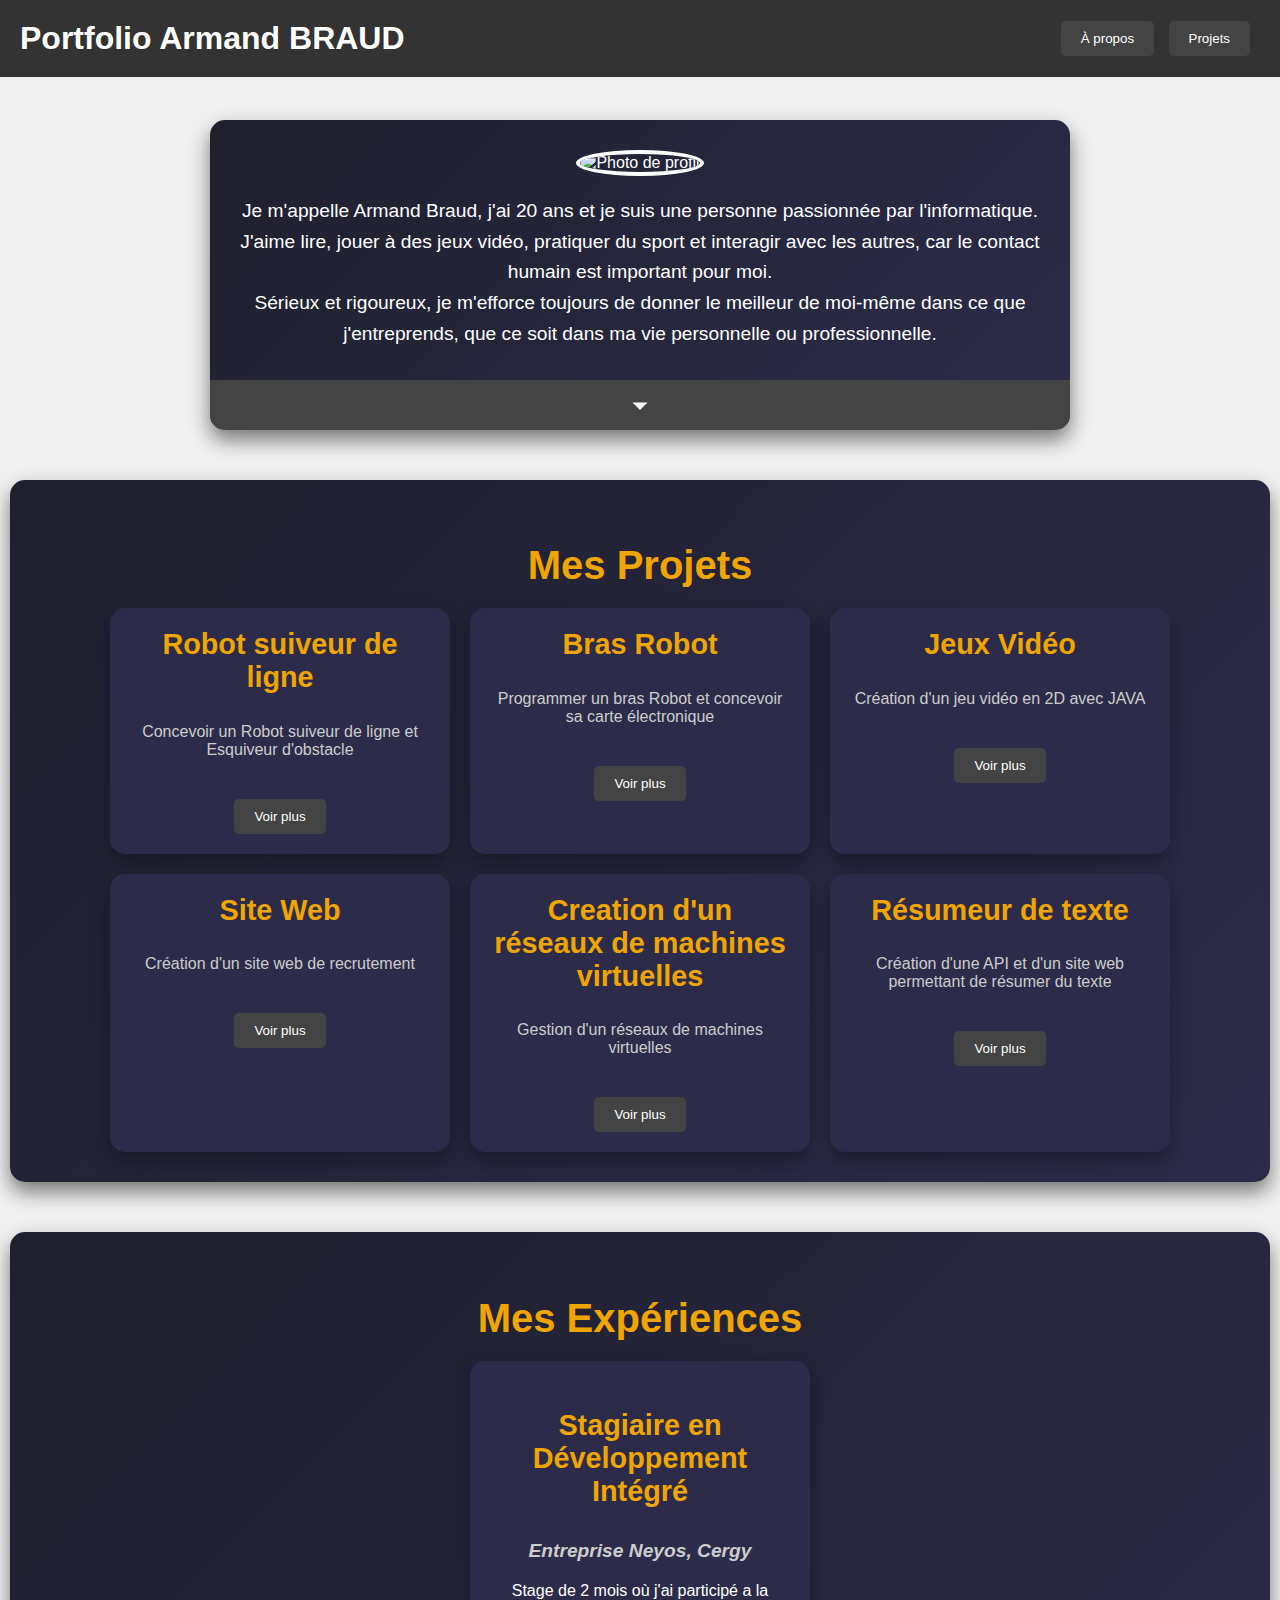
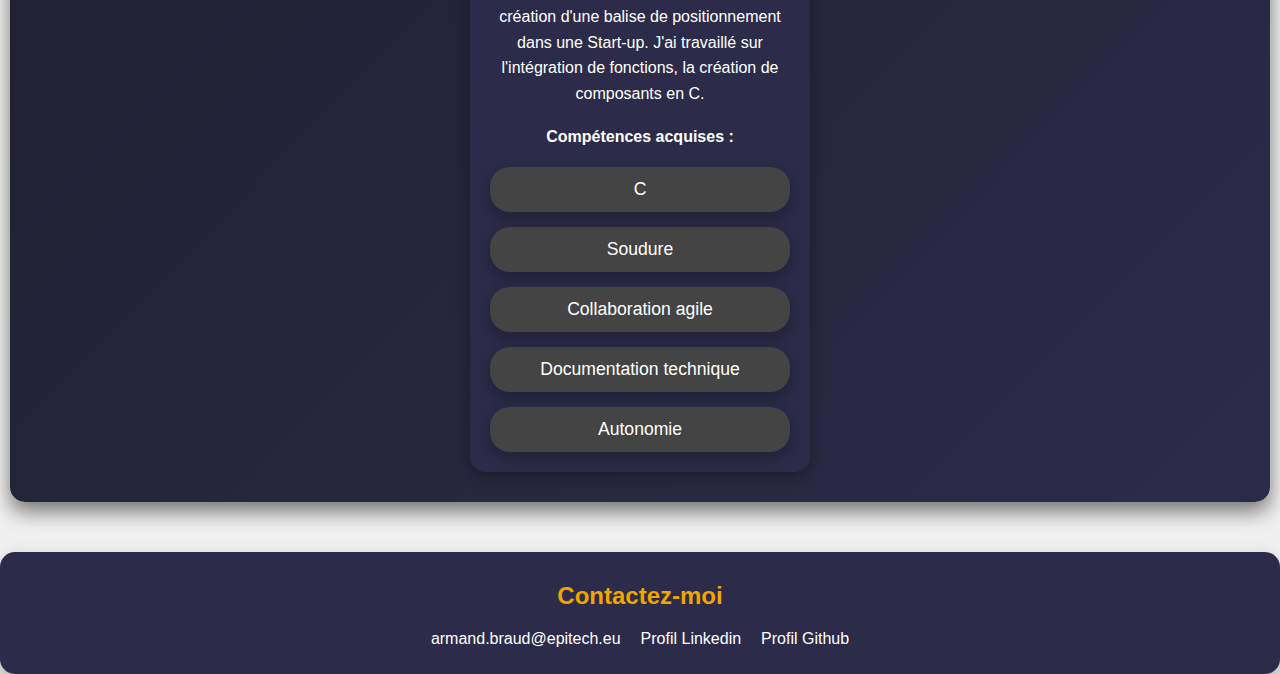
==== commit 04571f0c: "Update index.html" ====
--- a/index.html
+++ b/index.html
@@ -279,7 +279,7 @@
 
             <!-- Projet 5 -->
             <div class="projet-card">
-                <h3>Creation d'un réeseaux de machines virtuelles</h3>
+                <h3>Creation d'un réseaux de machines virtuelles</h3>
                 <p class="short-description">Gestion d'un réseaux de machines virtuelles</p>
                 <div class="full-description">
                     <p>
@@ -411,4 +411,4 @@
 
 </body>
 
-</html>+</html>
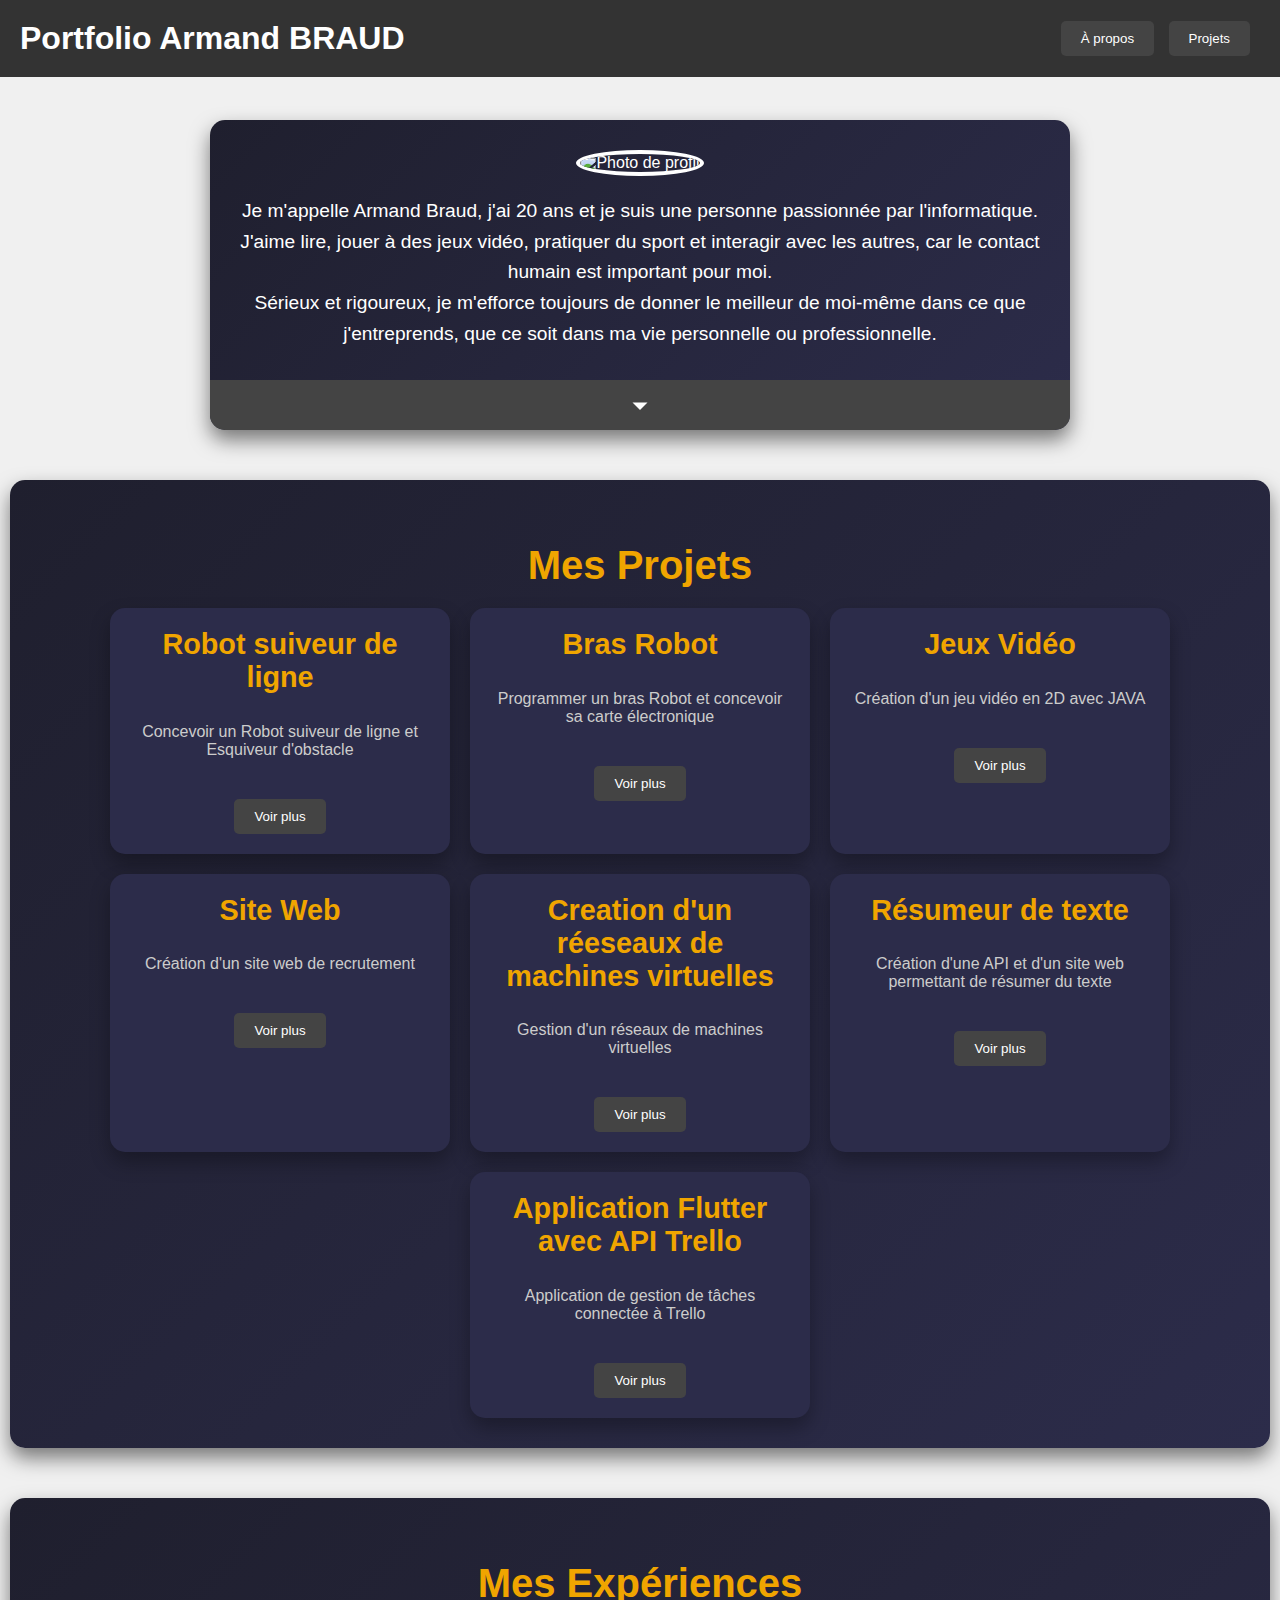
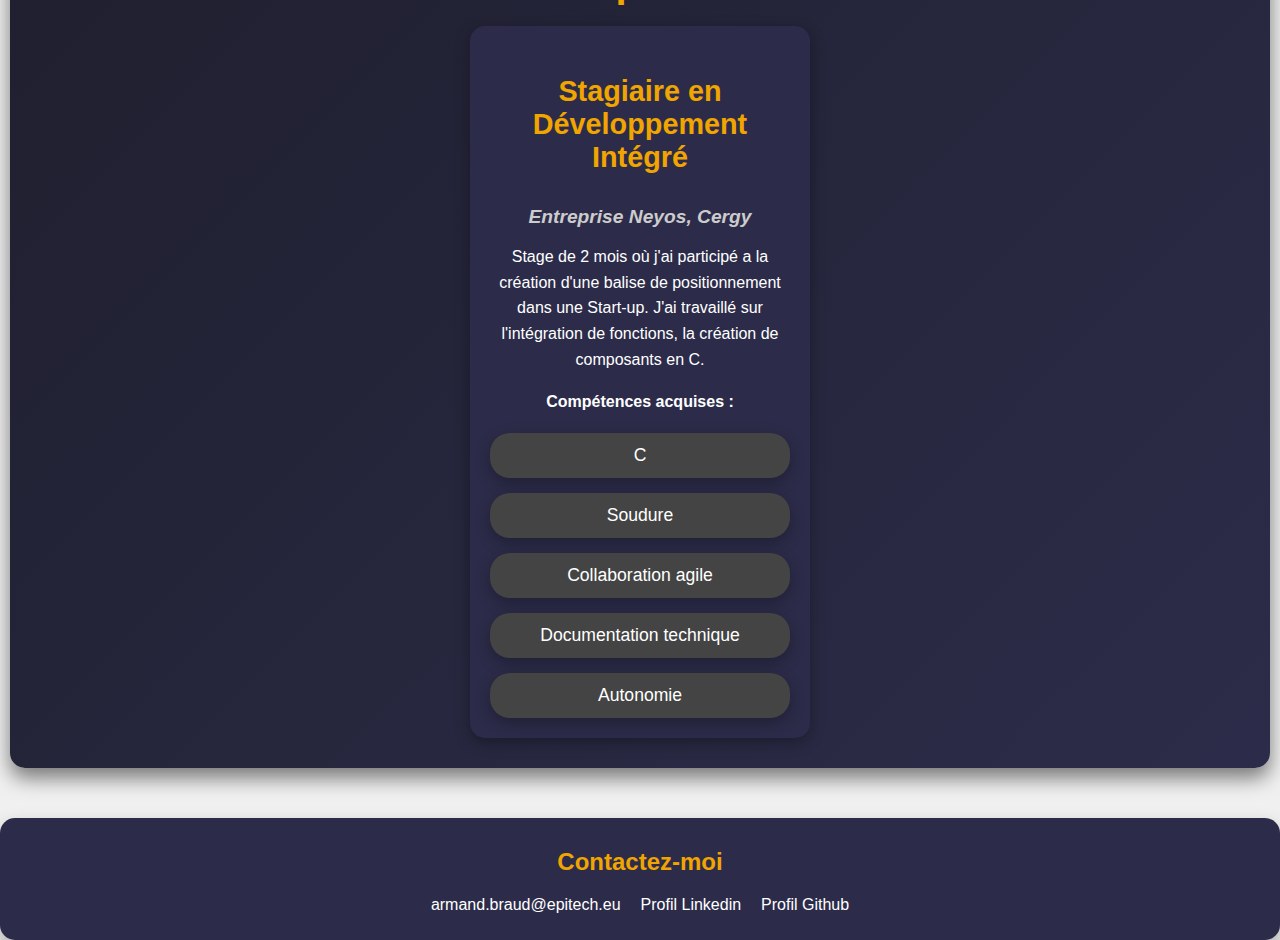
==== commit 4a849b3f: "projet7" ====
--- a/index.html
+++ b/index.html
@@ -279,7 +279,7 @@
 
             <!-- Projet 5 -->
             <div class="projet-card">
-                <h3>Creation d'un réseaux de machines virtuelles</h3>
+                <h3>Creation d'un réeseaux de machines virtuelles</h3>
                 <p class="short-description">Gestion d'un réseaux de machines virtuelles</p>
                 <div class="full-description">
                     <p>
@@ -350,6 +350,46 @@
                 <!-- Bouton pour afficher plus ou moins de contenu -->
                 <button class="toggle-button">Voir plus</button>
             </div>
+
+            <!-- Projet 7 -->
+            <div class="projet-card">
+                <h3>Application Flutter avec API Trello</h3>
+                <p class="short-description">Application de gestion de tâches connectée à Trello</p>
+                <div class="full-description">
+                    <p>
+                        Ce projet a été réalisé à 3 à EPITECH. L'objectif était de concevoir une application en Flutter,
+                        permettant de se connecter à un compte Trello et d'interagir en temps réel avec les tableaux,
+                        listes et cartes.
+                        <br>
+                        Ce projet nous a permis d'approfondir nos compétences en Flutter/Dart, d'apprendre à intégrer
+                        une API REST,
+                        et de gérer le rafraîchissement automatique des données via websocket.
+                    </p>
+                    <h4>Compétences acquises</h4>
+                    <ul class="competences-list">
+                        <li>Flutter</li>
+                        <li>Dart</li>
+                        <li>API REST</li>
+                        <li>HTTP (GET, POST, PUT, DELETE)</li>
+                        <li>Webhook </li>
+                        <li>Affichage dynamique</li>
+                        <li>Conception UI/UX</li>
+                    </ul>
+
+                    <div class="slider" id="slider7">
+                        <div class="slider-container">
+                            <img src="Images/Projet7/1.png" alt="Image 1" class="slide">
+                            <img src="Images/Projet7/2.png" alt="Image 2" class="slide">
+                            <img src="Images/Projet7/3.png" alt="Image 4" class="slide">
+                            <img src="Images/Projet7/4.png" alt="Image 2" class="slide">
+                        </div>
+                        <button class="arrow left" onclick="prevSlide('slider7')">&#10094;</button>
+                        <button class="arrow right" onclick="nextSlide('slider7')">&#10095;</button>
+                    </div>
+                </div>
+                <button class="toggle-button">Voir plus</button>
+            </div>
+
 
         </div>
     </section>
@@ -411,4 +451,4 @@
 
 </body>
 
-</html>
+</html>--- a/style.css
+++ b/style.css
@@ -533,6 +533,4 @@
 .Contact a:hover {
     color: #f0a500; /* Change la couleur des liens au survol (par exemple, doré) */
     text-decoration: underline; /* Ajoute un soulignement au survol */
-}
-
-
+}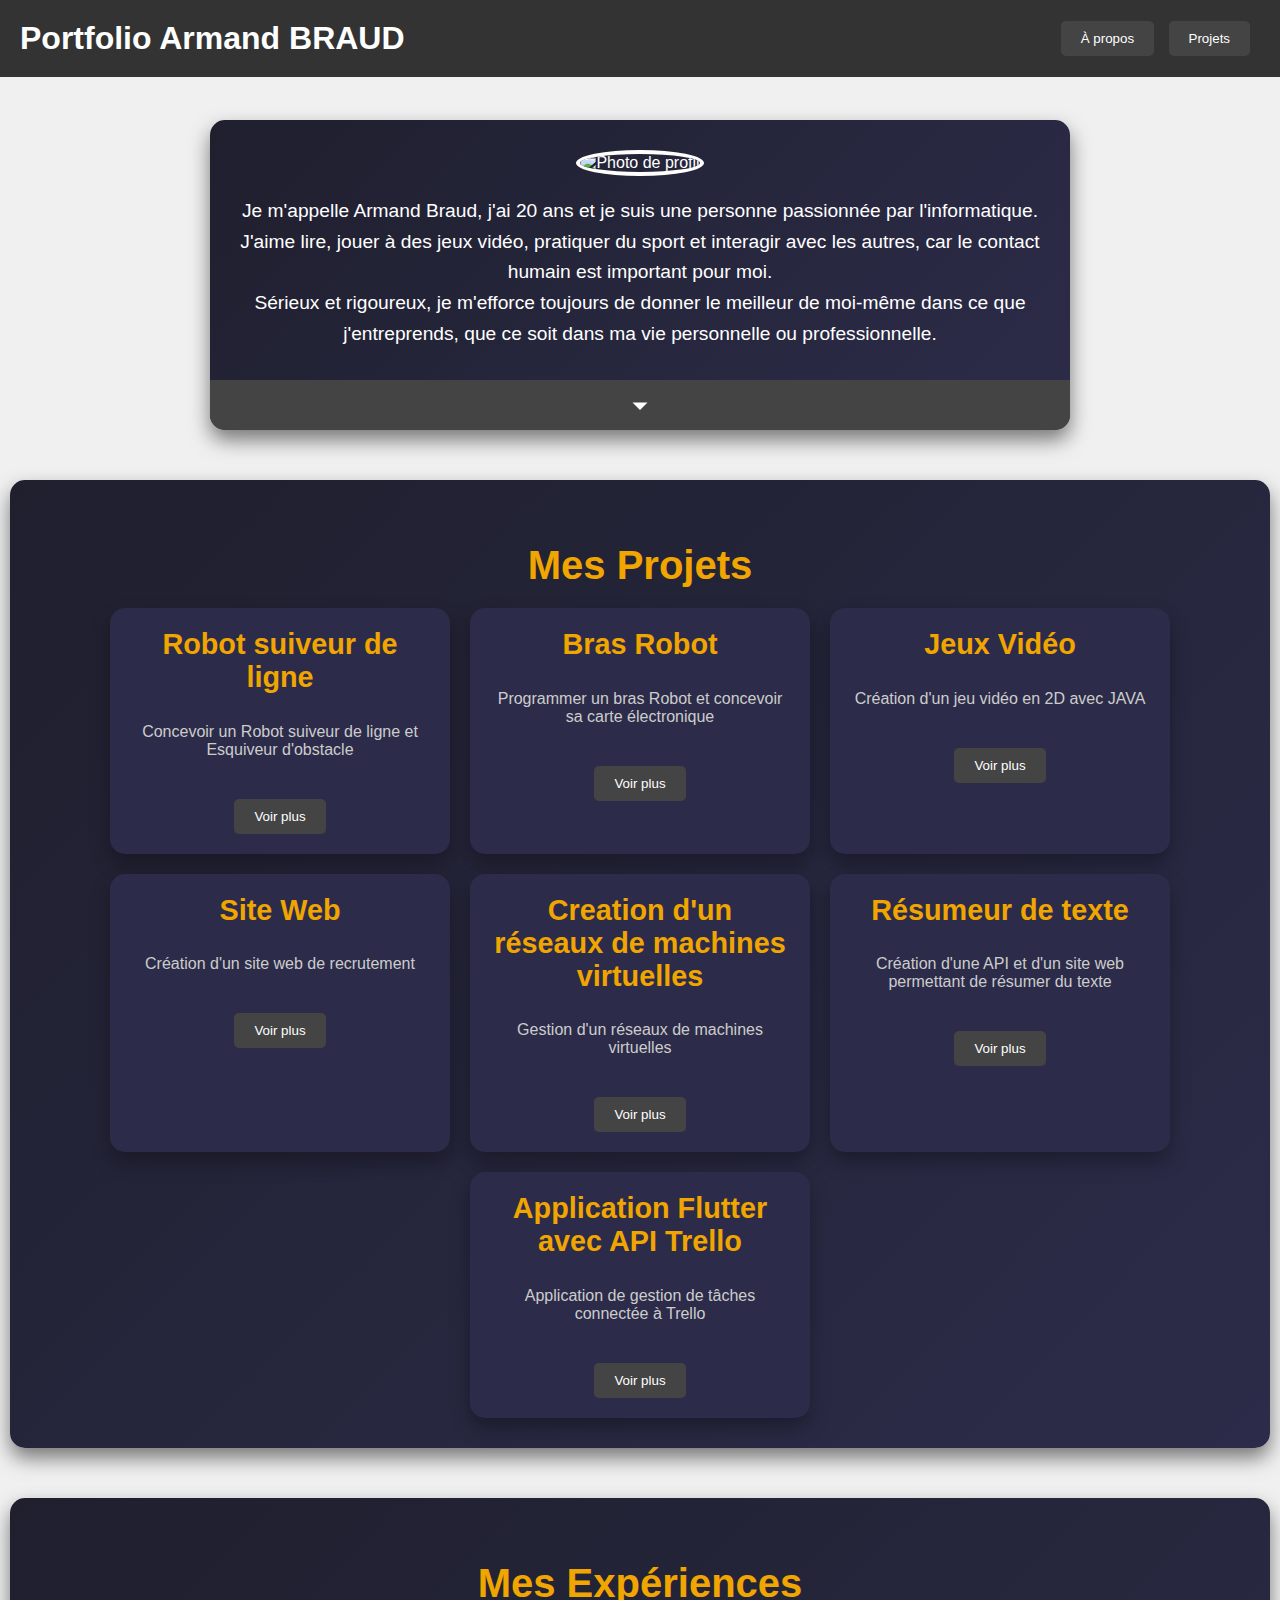
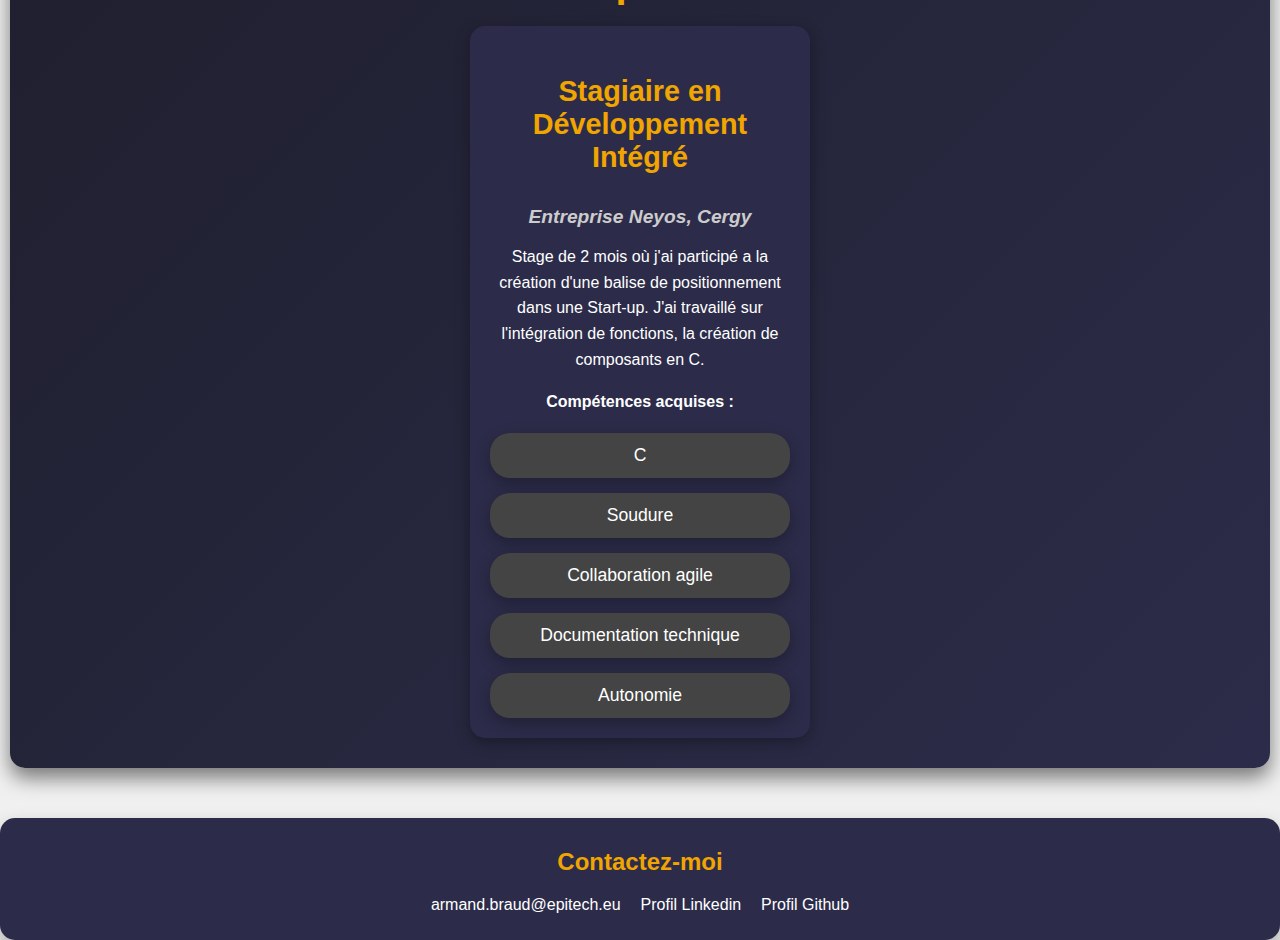
==== commit 77bf7c42: "Merge branch 'main' of https://github.com/ArmandBRAUD/PortFolio" ====
--- a/index.html
+++ b/index.html
@@ -279,7 +279,7 @@
 
             <!-- Projet 5 -->
             <div class="projet-card">
-                <h3>Creation d'un réeseaux de machines virtuelles</h3>
+                <h3>Creation d'un réseaux de machines virtuelles</h3>
                 <p class="short-description">Gestion d'un réseaux de machines virtuelles</p>
                 <div class="full-description">
                     <p>
@@ -451,4 +451,4 @@
 
 </body>
 
-</html>+</html>
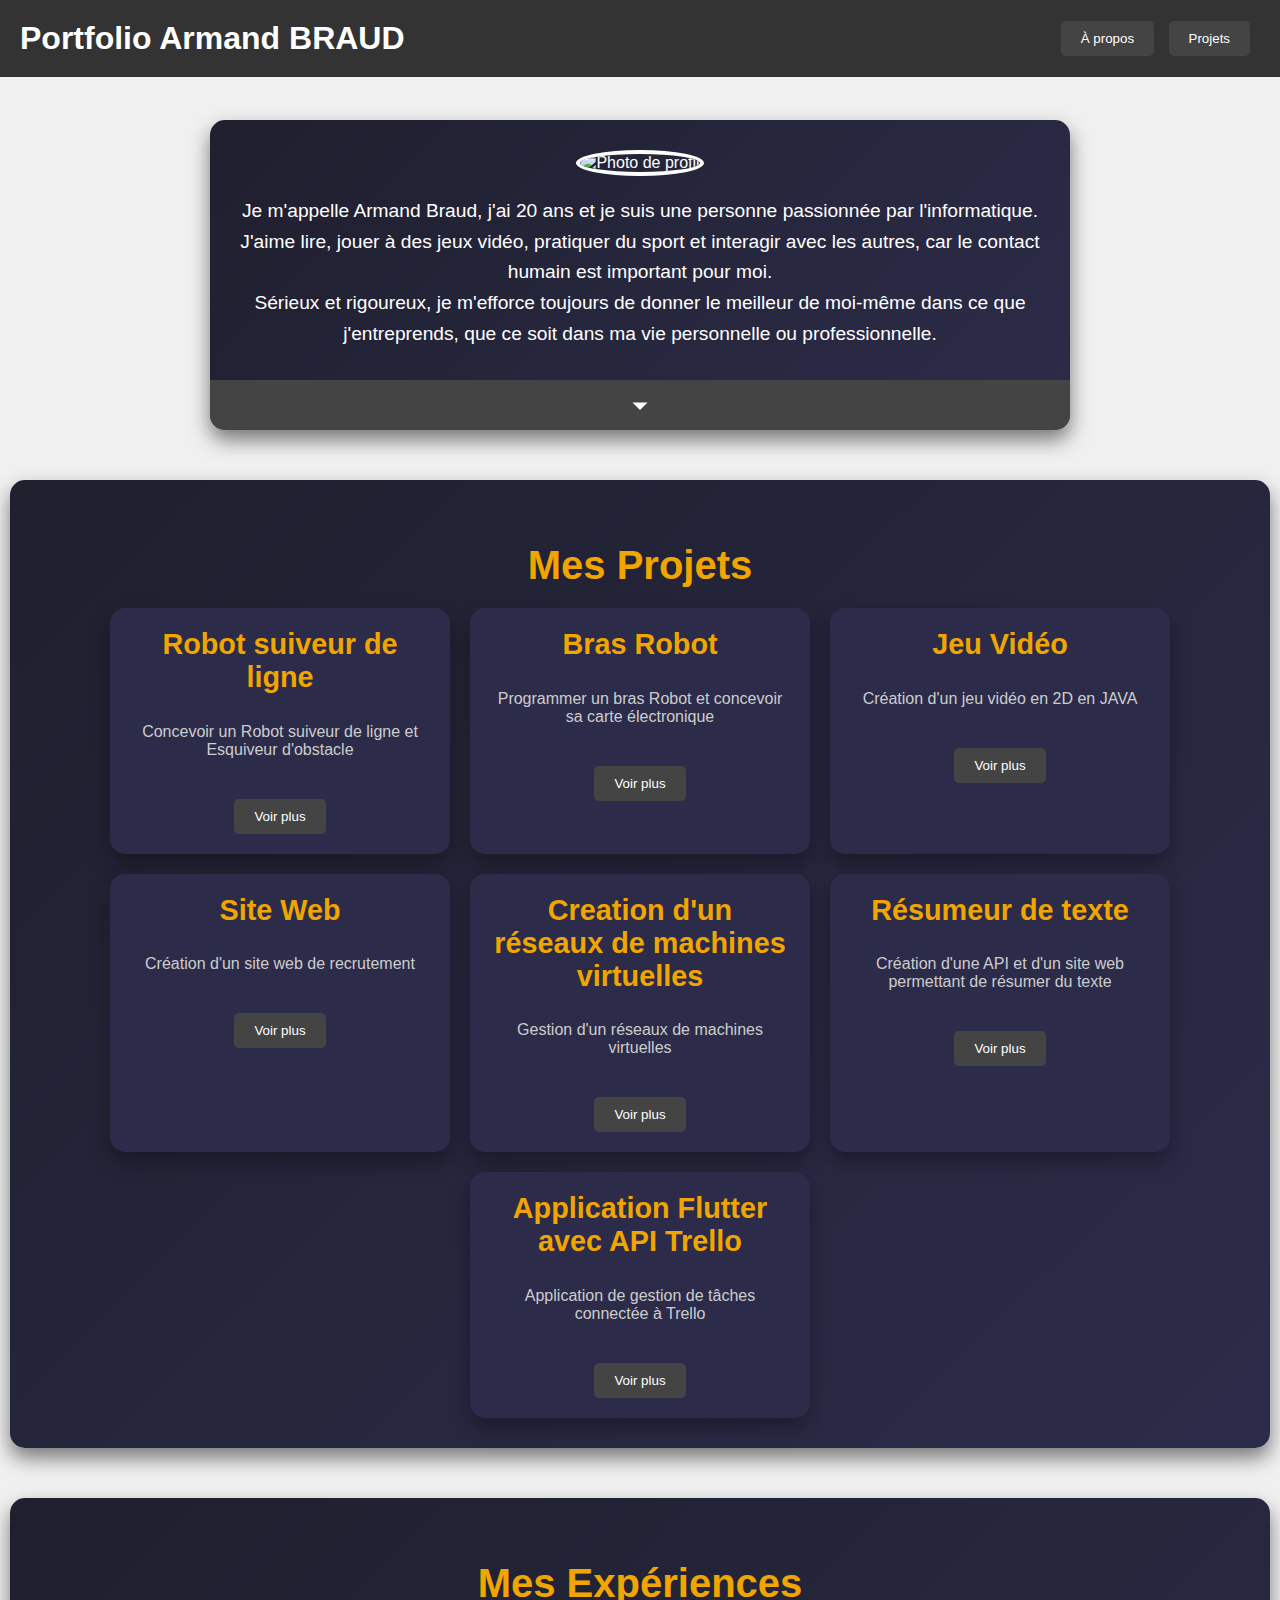
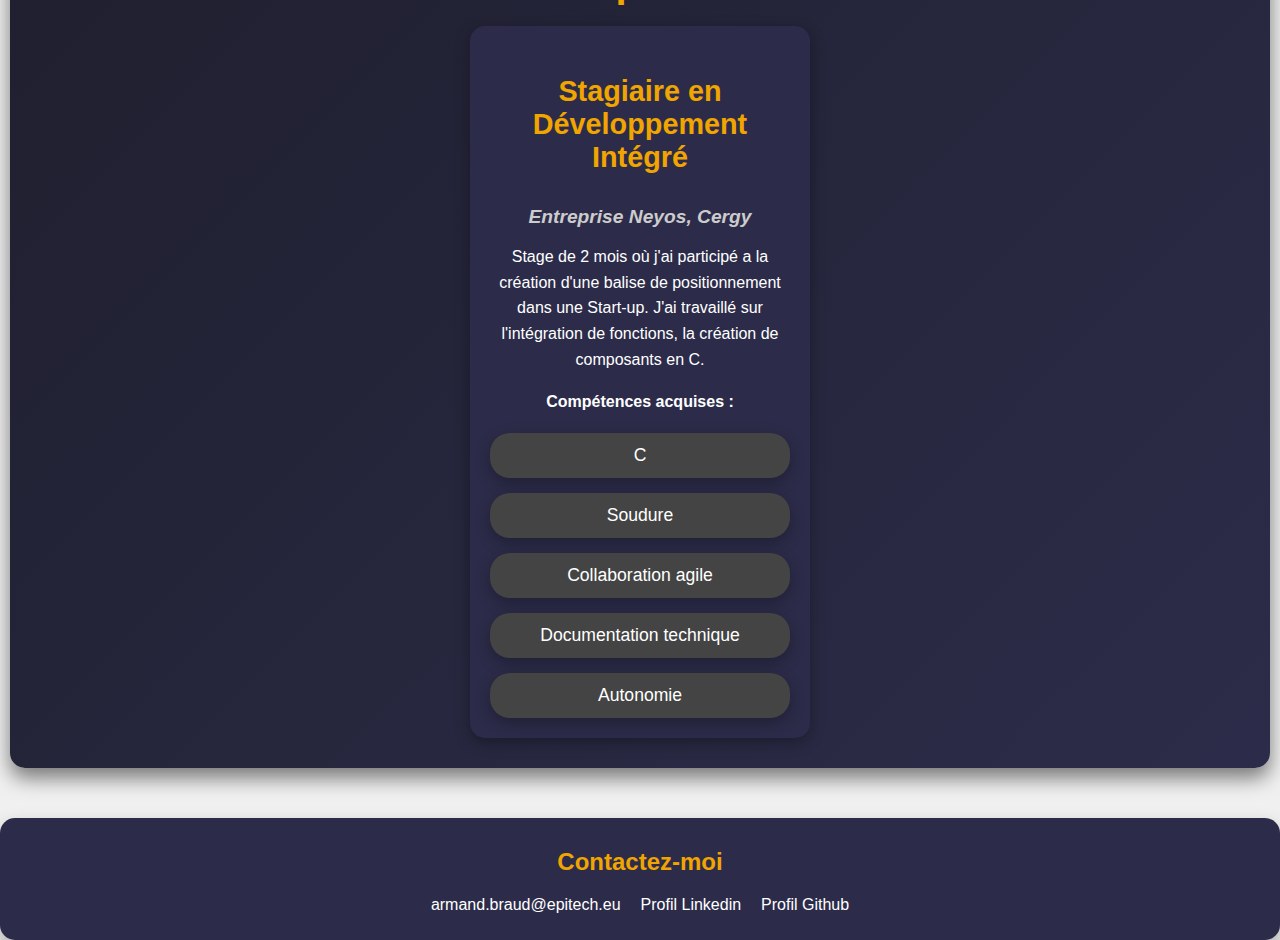
==== commit a4d4734b: "Update index.html" ====
--- a/index.html
+++ b/index.html
@@ -225,11 +225,11 @@
 
             <!-- Projet 3 -->
             <div class="projet-card">
-                <h3>Jeux Vidéo</h3>
-                <p class="short-description">Création d'un jeu vidéo en 2D avec JAVA</p>
-                <div class="full-description">
-                    <p>
-                        Ce Jeux a été réalisé à 3 en 2 semaines à EPITECH. Ce projet m'a permit de m'améliorer en JAVA.
+                <h3>Jeu Vidéo</h3>
+                <p class="short-description">Création d'un jeu vidéo en 2D en JAVA</p>
+                <div class="full-description">
+                    <p>
+                        Ce Jeu a été réalisé à 3 en 3 semaines à EPITECH. Ce projet m'a permit de m'améliorer en JAVA.
                         <br>
                         Pour ce projet nous avons réalisé un jeu de cartes en Tour par tours et nous avons prix des
                         assets graphiques pour les animations.
@@ -381,7 +381,6 @@
                             <img src="Images/Projet7/1.png" alt="Image 1" class="slide">
                             <img src="Images/Projet7/2.png" alt="Image 2" class="slide">
                             <img src="Images/Projet7/3.png" alt="Image 4" class="slide">
-                            <img src="Images/Projet7/4.png" alt="Image 2" class="slide">
                         </div>
                         <button class="arrow left" onclick="prevSlide('slider7')">&#10094;</button>
                         <button class="arrow right" onclick="nextSlide('slider7')">&#10095;</button>
